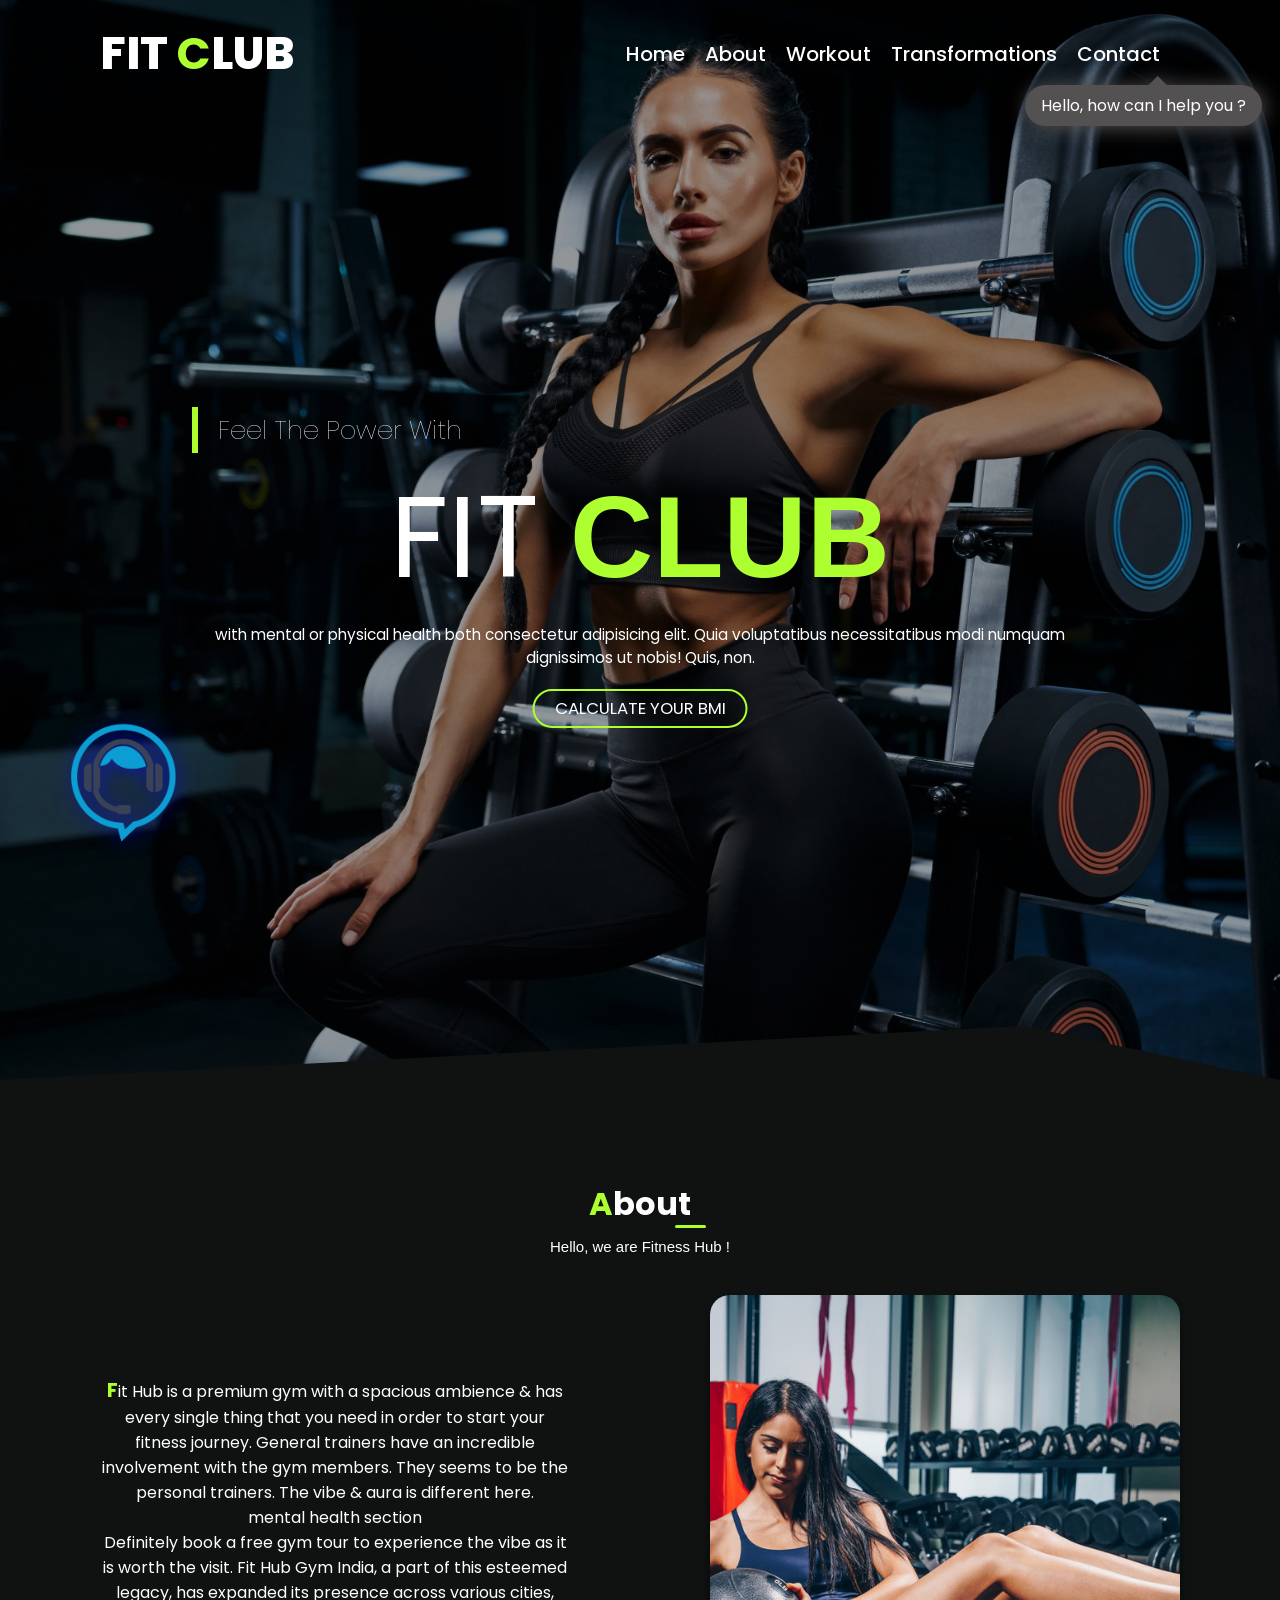
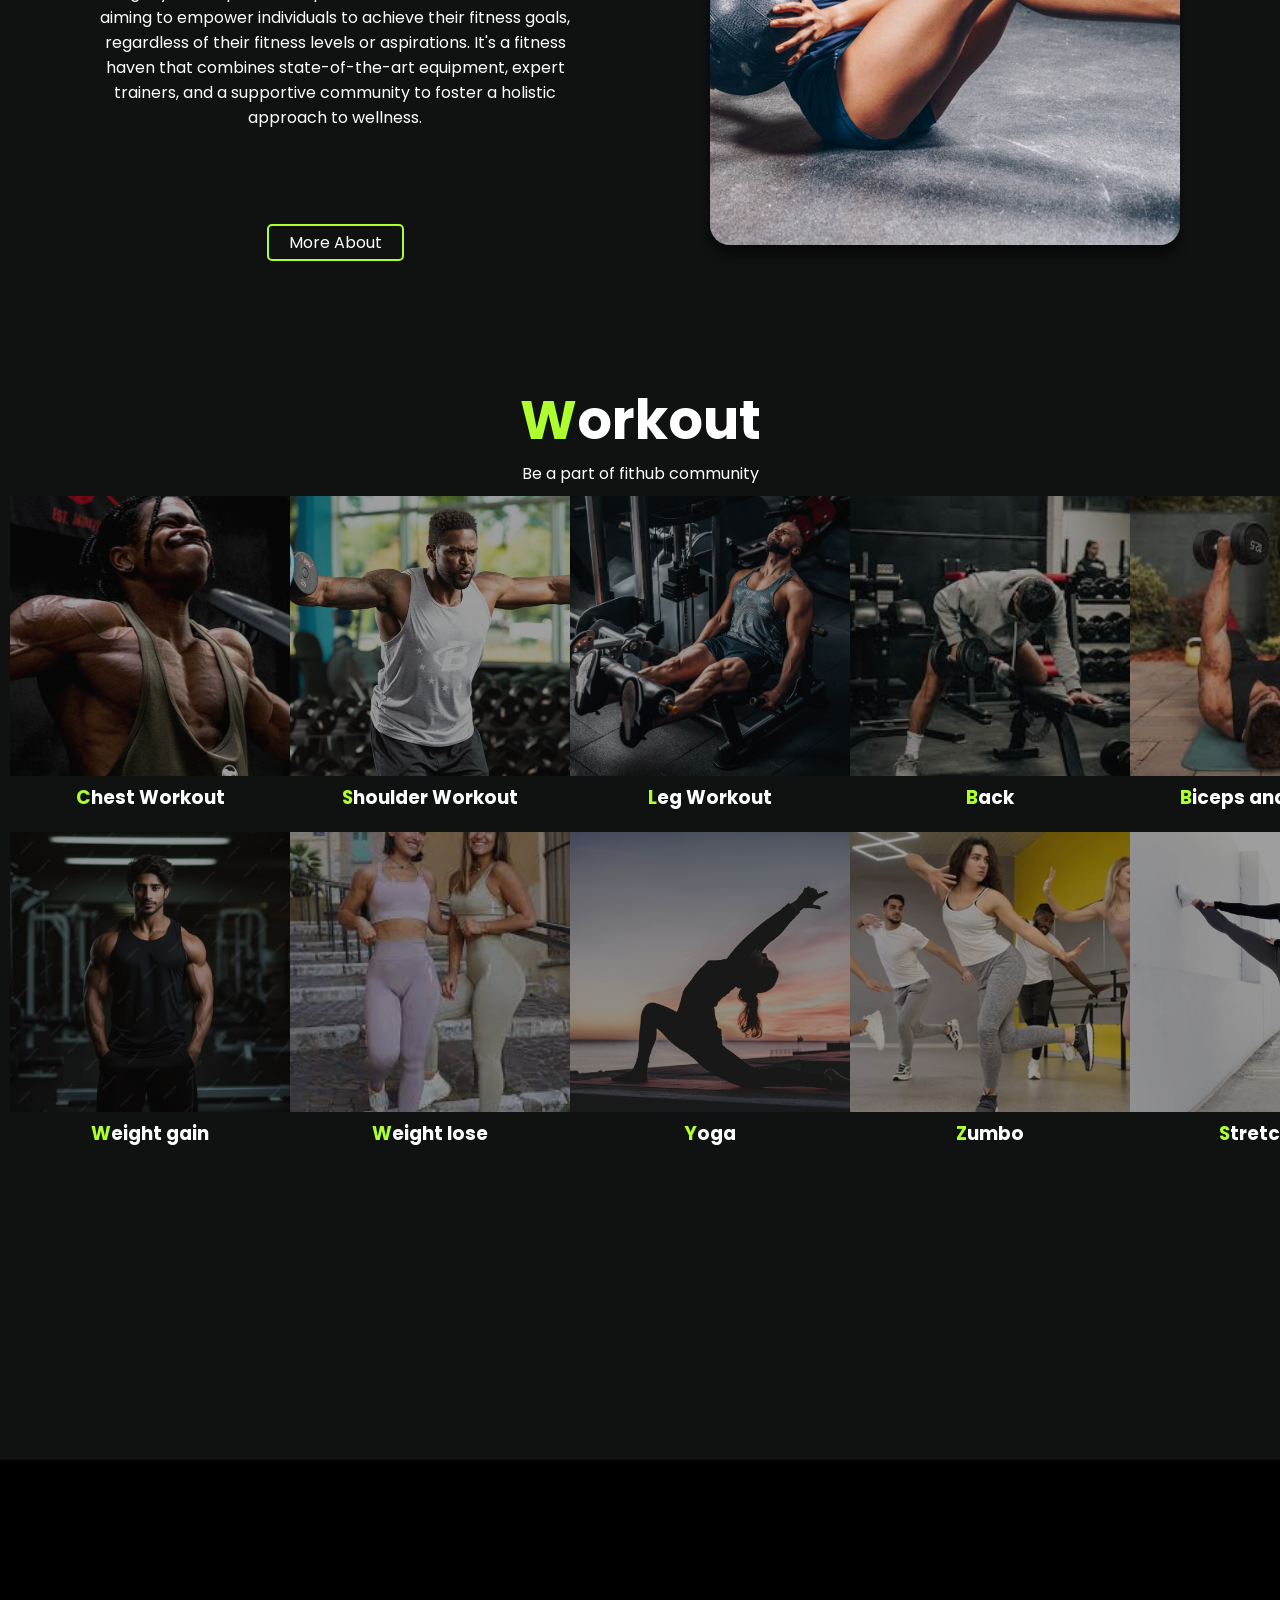
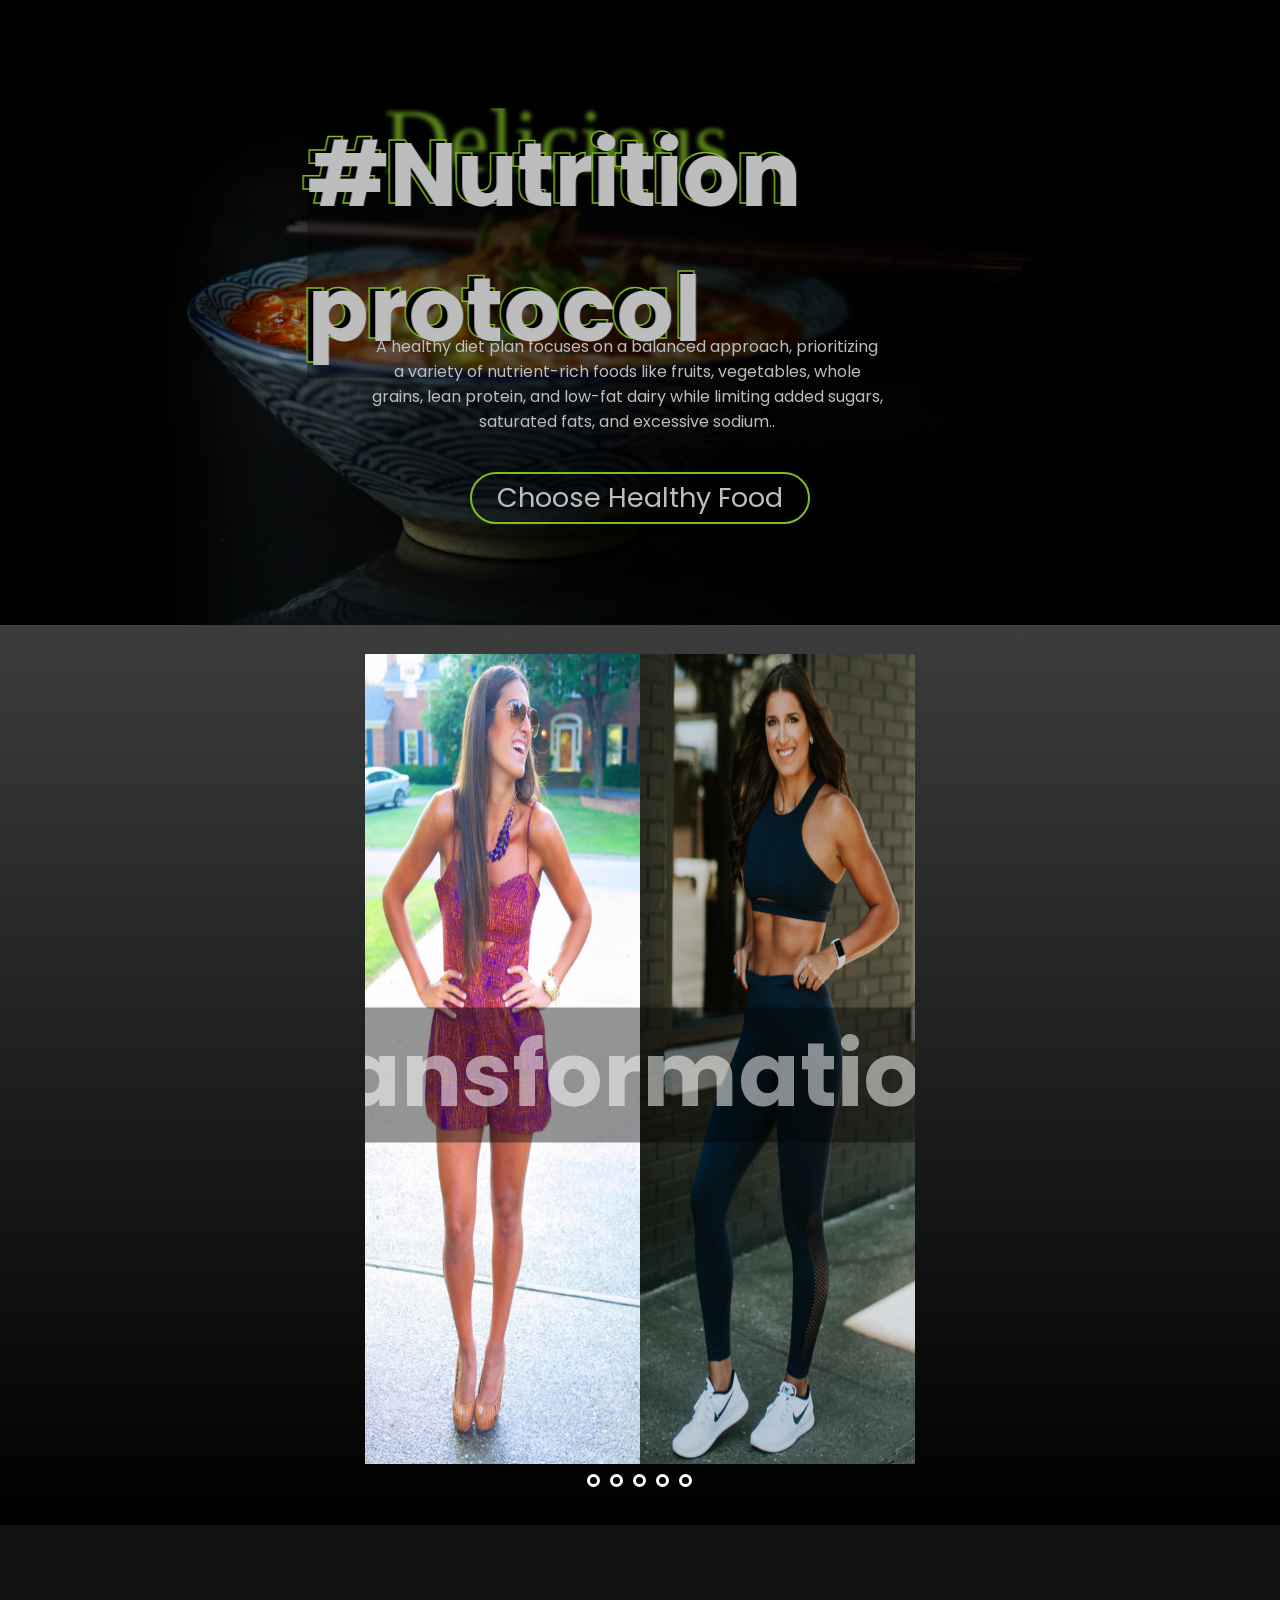
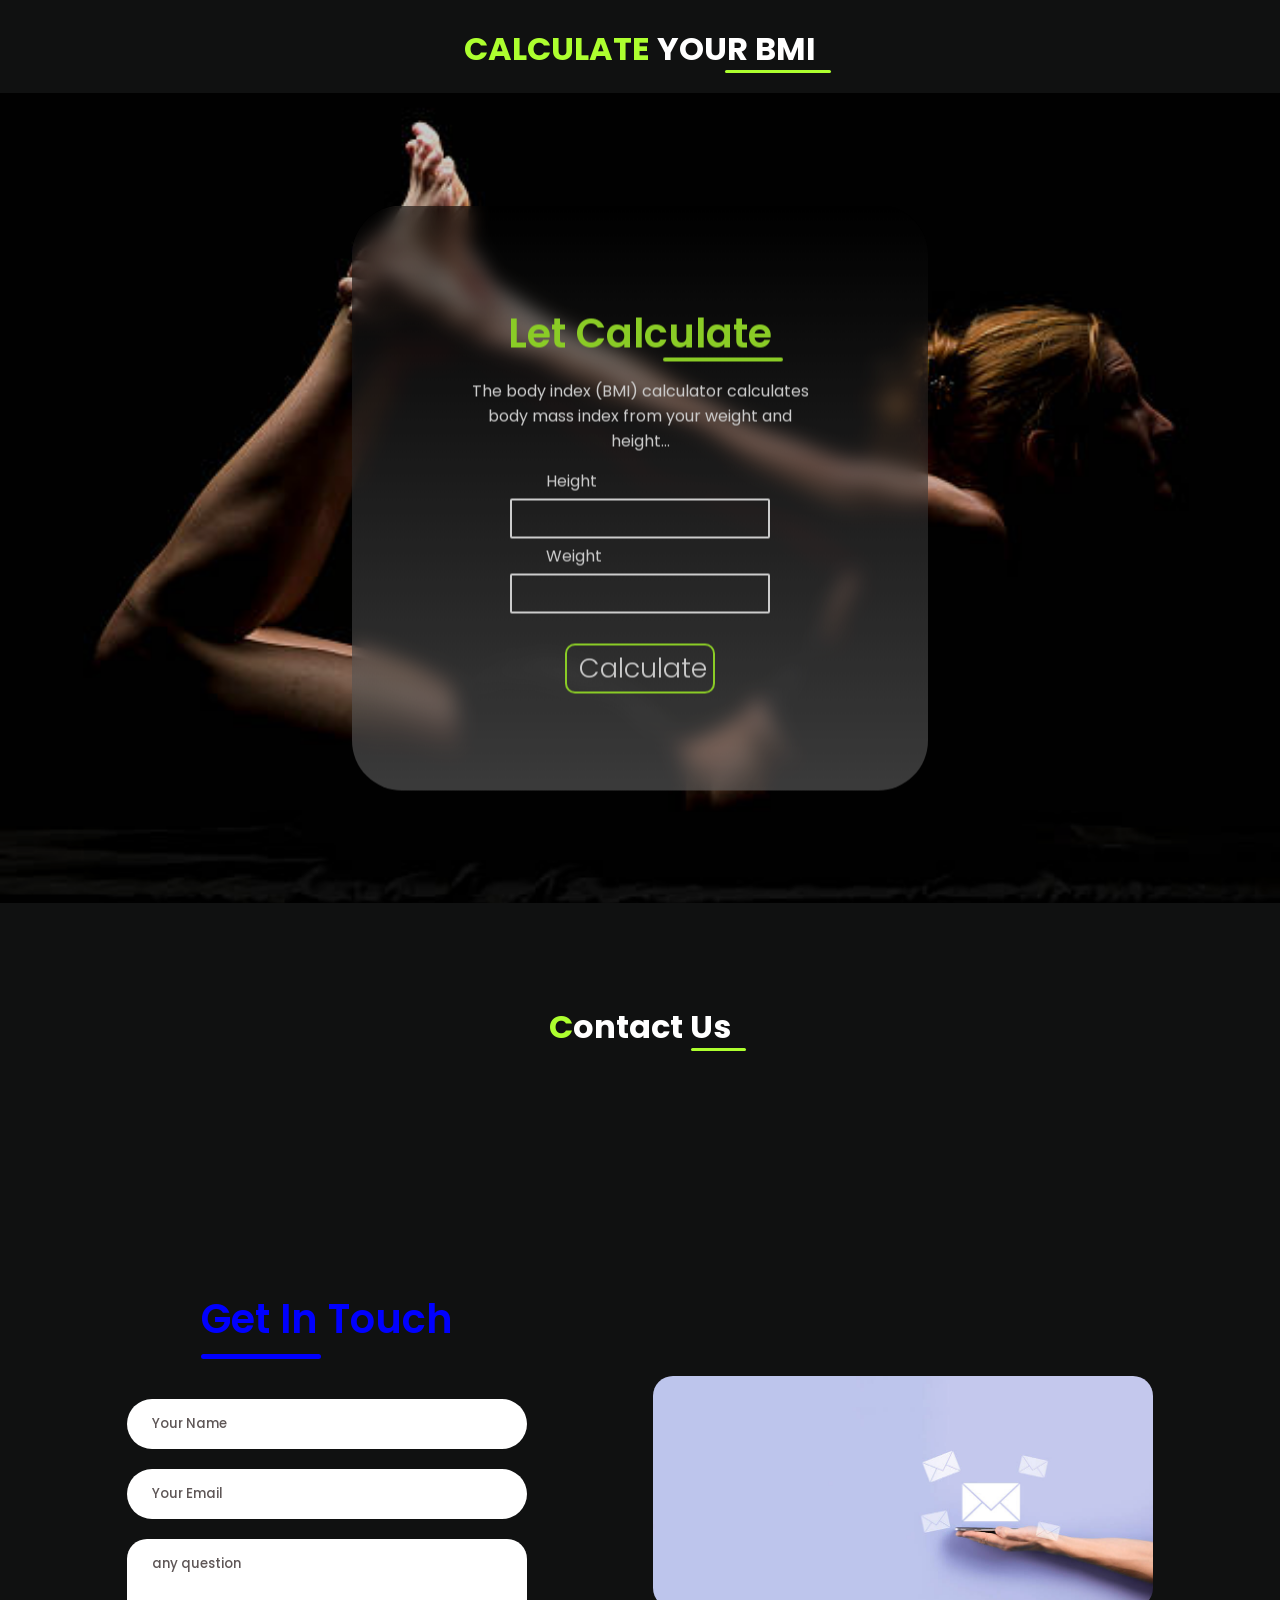
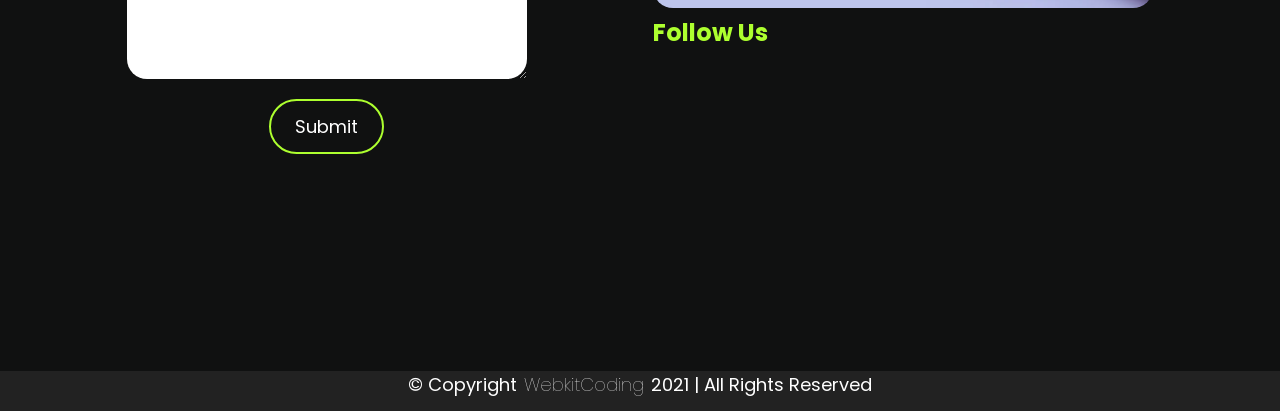
==== index.html @ 6ac25e9f "first commit" ====
<!DOCTYPE html>
<html lang="en">
  <head>
    <meta charset="UTF-8" />
    <meta name="viewport" content="width=device-width, initial-scale=1.0" />
    <title>Document</title>
    <link rel="stylesheet" href="style.css" />
    <link
      rel="stylesheet"
      href="https://cdnjs.cloudflare.com/ajax/libs/font-awesome/4.7.0/css/font-awesome.css"
      integrity="sha512-5A8nwdMOWrSz20fDsjczgUidUBR8liPYU+WymTZP1lmY9G6Oc7HlZv156XqnsgNUzTyMefFTcsFH/tnJE/+xBg=="
      crossorigin="anonymous"
      referrerpolicy="no-referrer"
    />
    <link
      href="https://cdn.jsdelivr.net/npm/remixicon@4.4.0/fonts/remixicon.css"
      rel="stylesheet"
    />
  </head>
  <body>
    <!-- for navbar  -->

    <div class="navbar">
      <a href="#" class="logo">FIT <b>C</b>LUB</a>
      <ol>
        <li><a href="#home">Home</a></li>
        <li><a href="#about">About</a></li>
        <li><a href="#workout">Workout</a></li>
        <li><a href="#transformations">Transformations</a></li>
        <li><a href="#contact">Contact</a></li>
        <li>
          <img
            src="c:\Users\sarga\OneDrive\Desktop\fitness web\chatbot2-removebg-preview.png"
            alt=""
            id="ai-nav"
            class="chatbotimg"
          />
        </li>
        <p id="pchatbot">Hello, how can I help you ?</p>
      </ol>
    </div>

    <!-- for home  -->

    <section class="home view" id="home">
      <div class="highlight">
        <h3>Feel The Power With</h3>
        <h1 id="toph1">FIT <b>CLUB</b></h1>
        <p class="tagline">
          with mental or physical health both consectetur adipisicing elit. Quia
          voluptatibus necessitatibus modi numquam dignissimos ut nobis! Quis,
          non.
        </p>
        <a href="#calculate">calculate your bmi</a>
        <div class="virtual-assistant">
          <img width="120px" src="ai.png" alt="image" />
        </div>
      </div>
      <div class="banner"></div>
      <div class="speak-page">
        <i id="closespeak" class="ri-close-large-line"></i>
        <img width="200px" src="ai.png" alt="img" />
        <h1>Speak Now</h1>
        <img width="180px" src="voice.gif" alt="img" id="voice" />
      </div>
      <div class="chat-box">
        <div class="h1">Talk to your own assistant...</div>
        <div class="chat-container"></div>
        <div class="input-area">
          <input type="text" class="prompt" placeholder="ask anything...." />
          <button><i id="arrow1" class="ri-arrow-up-line"></i></button>
        </div>
      </div>
    </section>

    <!-- for about  -->

    <section id="about" class="about view">
      <div class="main">
        <h2><span>A</span>bout</h2>
        <h6>Hello, we are Fitness Hub !</h6>
        <div class="content">
          <div class="cols">
            <p>
              <b>F</b>it Hub is a premium gym with a spacious ambience & has
              every single thing that you need in order to start your fitness
              journey. General trainers have an incredible involvement with the
              gym members. They seems to be the personal trainers. The vibe &
              aura is different here.
              <br />
              mental health section<br />
              Definitely book a free gym tour to experience the vibe as it is
              worth the visit. Fit Hub Gym India, a part of this esteemed
              legacy, has expanded its presence across various cities, aiming to
              empower individuals to achieve their fitness goals, regardless of
              their fitness levels or aspirations. It's a fitness haven that
              combines state-of-the-art equipment, expert trainers, and a
              supportive community to foster a holistic approach to wellness.
            </p>
            <a
              href="file:///C:/Users/sarga/OneDrive/Desktop/New%20folder/more.html"
              >more about</a
            >
          </div>
          <div class="cols">
            <div class="box">
              <img src="banner1.jpg" alt="" />
            </div>
          </div>
        </div>
      </div>
    </section>

    <!-- for workout   -->

    <section id="workout" class="workout view">
      <div class="workh1">
        <h1><span>W</span>orkout</h1>
        <p>Be a part of fithub community</p>
        <div class="worktype">
          <div class="w1">
            <a href="chest.html"
              ><img src="chest.jpg" alt="" />
              <h3><span>C</span>hest Workout</h3></a
            >
            <a href="shoulder.html"
              ><img src="shoulder.webp" alt="" />
              <h3><span>S</span>houlder Workout</h3></a
            >
            <a href="leg.html"
              ><img src="leg.jpg" alt="" />
              <h3><span>L</span>eg Workout</h3></a
            >
            <a href="back.html"
              ><img src="back.jpg" alt="" />
              <h3><span>B</span>ack</h3></a
            >
            <a href="biceps.html"
              ><img src="bicep.jpg" alt="" />
              <h3><span>B</span>iceps and triceps</h3></a
            >
          </div>
          <div class="w2">
            <a href="gain.html"
              ><img src="gain.avif" alt="" />
              <h3><span>W</span>eight gain</h3></a
            >
            <a href="lose.html"
              ><img src="lose.jpg" alt="" />
              <h3><span>W</span>eight lose</h3></a
            >
            <a href="yoga.html"
              ><img src="yoga.jpg" alt="" />
              <h3><span>Y</span>oga</h3></a
            >
            <a href="zumbo.html"
              ><img src="zumbo.webp" alt="" />
              <h3><span>Z</span>umbo</h3></a
            >
            <a href="streching.html"
              ><img src="streching.jpg" alt="" />
              <h3><span>S</span>tretching</h3></a
            >
          </div>
        </div>
      </div>
    </section>

    <!-- for diet  -->

    <section class="diettopbox">
      <div class="dietpage">
        <h2>Delicious</h2>
        <h1>#Nutrition protocol</h1>
        <p>
          A healthy diet plan focuses on a balanced approach, prioritizing a
          variety of nutrient-rich foods like fruits, vegetables, whole grains,
          lean protein, and low-fat dairy while limiting added sugars, saturated
          fats, and excessive sodium..
        </p>
        <a href="diet.html">Choose Healthy Food</a>
      </div>
    </section>
    
    
    <!-- for Transformations   -->
     <div class="wrapper">
    <div class="slider">
      
      <div class="images">
       <a id="trah1" href="transform.html"> <h1>Transformations</h1></a>
        <input type="radio" name="slide" id="img1" checked>
        <input type="radio" name="slide" id="img2">
        <input type="radio" name="slide" id="img3">
        <input type="radio" name="slide" id="img4">
        <input type="radio" name="slide" id="img5">
        
        <img class="m1" src="transformation4.jpg" alt="img1">
        <img class="m2" src="transformation5.jpg" alt="img2">
        <img class="m3" src="transformation3.jpg" alt="img3">
        <img class="m4" src="transformation2.jpeg" alt="img4">
        <img class="m5" src="transformation1.webp" alt="img5">
      
    </div>
    <div class="dots">
     
      <label for="img1"></label>
      <label for="img2"></label>
      <label for="img3"></label>
      <label for="img4"></label>
      <label for="img5"></label>
    </div>
    </div>
  </div>
    
    <!-- for bmi  -->

    <section id="calculate" class="calcu_bmi">
      <div class="main">
        <h2><span>CALCULATE </span>YOUR BMI</h2>
      </div>
      <div class="calcu-box">
        <div class="blurbox">
          <h2>Let Calculate</h2>
          <hr />
          <p class="bmipara">
            The body index (BMI) calculator calculates body mass index from your
            weight and height...
          </p>

          <p id="bmip" class="text">Height</p>
          <input type="text" id="height" />
          <p class="text">Weight</p>
          <input type="text" id="weight" />
          <p id="result"></p>
          <button id="btn" onclick="bmi()">Calculate</button>
        </div>
      </div>
    </section>

    <section id="contact" class="contact view">
      <div class="main">
        <h2><span>C</span>ontact Us</h2>
      </div>
      <div class="contact-container">
        <form
          action="https://api.web3forms.com/submit"
          method="POST"
          class="contact-left"
        >
          <div class="contact-left-title">
            <h2>Get In Touch</h2>
            <hr />
          </div>
          <input
            type="hidden"
            name="access_key"
            value="15124ccf-2235-443f-a3ea-9405a2f2a7d2"
          />
          <input
            type="text"
            name="name"
            placeholder="Your Name"
            class="contact-input"
            required
          />
          <input
            type="email"
            name="email"
            placeholder="Your Email"
            class="contact-input"
            required
          />
          <textarea
            name="message"
            rows="5"
            placeholder="any question"
            class="contact-input"
            required
          ></textarea>
          <button type="submit">Submit</button>
        </form>
        <div class="contact-right">
          <img src="email1.jpg" alt="" />
          <div class="social">
            <h2 class="socialh2">Follow Us</h2>
            <div class="socialicon">
              <ol>
                <li>
                  <a id="i1" href="https://www.facebook.com/"
                    ><i class="ri-facebook-circle-fill"></i
                  ></a>
                </li>
                <li>
                  <a id="i2" href="https://www.instagram.com/"
                    ><i class="ri-instagram-line"></i
                  ></a>
                </li>
                <li>
                  <a id="i3" href="https://www.linkedin.com/"
                    ><i class="ri-linkedin-box-line"></i
                  ></a>
                </li>
                <li>
                  <a id="i4" href="https://www.twitter.com/"
                    ><i class="ri-twitter-line"></i
                  ></a>
                </li>
                <li>
                  <a id="i5" href="https://www.youtube.com/"
                    ><i class="ri-youtube-line"></i
                  ></a>
                </li>
              </ol>
            </div>
          </div>
        </div>
      </div>
    </section>
    <section class="copyright">
      &copy; copyright <a href="#">WebkitCoding</a> 2021 | All Rights Reserved
    </section>

    <script
      src="https://cdnjs.cloudflare.com/ajax/libs/gsap/3.12.5/gsap.min.js"
      integrity="sha512-7eHRwcbYkK4d9g/6tD/mhkf++eoTHwpNM9woBxtPUBWm67zeAfFC+HrdoE2GanKeocly/VxeLvIqwvCdk7qScg=="
      crossorigin="anonymous"
      referrerpolicy="no-referrer"
    ></script>
    <script
      src="https://cdnjs.cloudflare.com/ajax/libs/gsap/3.12.5/ScrollTrigger.min.js"
      integrity="sha512-onMTRKJBKz8M1TnqqDuGBlowlH0ohFzMXYRNebz+yOcc5TQr/zAKsthzhuv0hiyUKEiQEQXEynnXCvNTOk50dg=="
      crossorigin="anonymous"
      referrerpolicy="no-referrer"
    ></script>
    <script src="script.js"></script>
  </body>
</html>
---- style.css ----
@import url("https://fonts.googleapis.com/css2?family=Montserrat:ital,wght@0,100..900;1,100..900&family=Poppins:ital,wght@0,100;0,200;0,300;0,400;0,500;0,600;0,700;0,800;0,900;1,100;1,200;1,300;1,400;1,500;1,600;1,700;1,800;1,900&family=Protest+Guerrilla&display=swap");
* {
  margin: 0%;
  padding: 0%;
  font-family: "Poppins", sans-serif;
  box-sizing: border-box;
  outline: none;
}
*::-webkit-scrollbar {
  display: block;
  width: 6px;
  height: 6px;
  background: #000;
}
*::-webkit-scrollbar-thumb {
  background-color: greenyellow;
  border-radius: 50px;
}
*::selection {
  color: greenyellow;
  background-color: #fff;
}
body {
  background-color: #101111;
  color: white;
}

/* for navbar  */

.navbar {
  width: 100%;
  display: flex;
  position: fixed;
  padding: 20px 100px;
  justify-content: space-between;
  z-index: 1000;
  transition: 0.5s ease;
}
.navbar.sticky {
  padding: 5px 100px;
  background: rgba(0, 0, 0, 0.658);
}
.logo {
  font-size: 2.8em;
  font-weight: 800;
  text-decoration: none;
  color: white;
  cursor: pointer;
}
.logo b {
  color: greenyellow;
}
.logo:hover {
  font-size: 3.2em;
  transition: all ease 0.5s;
}
.navbar ol {
  display: flex;
  margin: auto 0;
  align-items: center;
}
.navbar ol li {
  list-style: none;
  margin-left: 20px;
}
.navbar ol li a {
  font-size: 20px;
  font-weight: 500;
  text-decoration: none;
  color: white;
}
.navbar ol li:hover a {
  background: greenyellow;
  color: black;
  padding: 0.2em 0.7em;
  border-radius: 100px;
}
#ai-nav {
  height: 10vh;
  cursor: pointer;
  border-radius: 50%;
}

.navbar p {
  padding: 0.5em 1em;
  background-color: rgb(83, 81, 81);
  color: white;
  border-radius: 100px;
  filter: drop-shadow(2px 2px 10px rgb(83, 81, 81));
  text-align: center;
  position: absolute;
  top: 85px;
  right: 18px;
}
#pchatbot::before {
  content: "";
  position: absolute;
  height: 16px;
  width: 16px;
  background: rgb(83, 81, 81);
  top: 0;
  left: 50%;
  transform: rotate(45deg) translateY(-50%);
}

.chat-box {
  position: absolute;
  width: 32%;
  height: 75%;
  right: 5%;
  background-color: rgba(240, 248, 255, 0.166);
  border-radius: 20px;
  backdrop-filter: blur(5px);
  padding: 10px;
  transform: translateX(570px);
  opacity: 0;
  visibility: hidden;
  transition: transform 0.8s ease, opacity 0.3s ease, visibility 0.3s ease;
  z-index: 99999;
  position: fixed;
}

.active-chat-box {
  transform: translateX(0px);
  opacity: 1;
  visibility: visible;
}


.chat-container {
  width: 100%;
  height: 80%;
  overflow: auto;
  display: flex;
  flex-direction: column;
  gap: 20px;
  font-size: 20px;
}

.input-area {
  width: 100%;
  height: 18%;
  display: flex;
  align-items: center;
  justify-content: center;
  gap: 20px;
  position: fixed;
  bottom: 0;
}

.prompt {
  width: 80%;
  padding: 5px 10px;
  background: black;
  color: white;
  font-size: 19px;
  border-radius: 20px;
  border: none;
}

.input-area button {
  padding: 10px;
  background: #000;
  border: none;
  border-radius: 50px;
}

.user-chatbox {
  width: 80%;
  padding: 10px 0;
  padding-left: 15px;
  background-color: #000;
  border-radius: 50px 0px 50px 50px;
  position: relative;
  left: 90px;
  color: white;
  font-size: 15px;
}

.ai-chatbox {
  width: 80%;
  padding: 10px 0;
  padding-left: 15px;
  background-color: #242020cd;
  border-radius: 0px 50px 50px 50px;
  position: relative;
  left: 0px;
  color: white;
  font-size: 15px;
  margin: 6px;
}

#arrow1 {
  color: white;
  font-size: 18px;
}

.h1 {
  font-size: 2vw;
  text-align: center;
}

/* for home  */

.view {
  width: 100%;
  min-height: 100vh;
  position: relative;
}
.home {
  display: flex;
  min-height: 120vh;
  align-items: center;
  justify-content: center;
  clip-path: polygon(0 0, 100% 0, 100% 100%, 80% 95%, 0 100%);
}
.banner {
  height: 100%;
  width: 100%;
  position: absolute;
  background: url(bg1.jpg);
  background-size: cover;
  background-position: center;
  filter: brightness(60%);
}
.highlight {
  width: 70%;
  position: relative;
  display: inline-block;
  z-index: 11;
}
.highlight h3 {
  display: inline;
  font-size: 2vw;
  padding: 5px 20px;
  font-weight: lighter;
  border-left: 6px solid greenyellow;
}
#toph1 {
  font-size: 9vw;
  text-align: center;
  font-weight: normal;
}
.highlight b {
  color: greenyellow;
  font-weight: 800;
  font-family: sans-serif;
}
.highlight .tagline {
  color: white;
  font-size: 1.2vw;
  text-align: center;
  font-weight: normal;
  z-index: 9;
}
.highlight a {
  position: absolute;
  left: 50%;
  transform: translateX(-50%);
  font-weight: 400;
  padding: 5px 20px;
  font-size: 1.3vw;
  margin-top: 1.2em;
  border: 2px solid greenyellow;
  border-radius: 50px;
  background: transparent;
  text-transform: uppercase;
  transition: 0.3s ease;
  cursor: pointer;
  text-decoration: none;
  color: white;
}
.highlight a:hover {
  color: black;
  cursor: pointer;
  letter-spacing: 1.3px;
  background: greenyellow;
  font-weight: 500;
}
.virtual-assistant {
  /* position: sticky; */
  position: relative;
  bottom: 5%;
  left: 5%;
  position: fixed;
  filter: drop-shadow(2px 2px 10px rgba(0, 0, 255, 0.534));
  z-index: 9999999;
  cursor: pointer;
}
.virtual-assistant::before {
  content: "AI Assistant";
  position: absolute;
  background-color: white;
  color: blue;
  text-decoration: none;
  transform: translateY(-30px) rotate(25deg);
  border-radius: 100px;
  box-shadow: 0 5px 10px rgba(0, 0, 0, 0.5);
  padding: 0.4em 0.7em;
  opacity: 0;
  transition: 200ms cubic-bezier(0.42, 0, 0.44, 1.68);
}
.virtual-assistant::after {
  content: "";
  position: absolute;
  right: 30px;
  top: 13px;
  height: 0;
  width: 0;
  border-left: 8px solid transparent;
  border-right: 8px solid transparent;
  border-top: 10px solid white;
  opacity: 0;
  transform: translateY(0) rotate(25deg);
  transition: 200ms cubic-bezier(0.42, 0, 0.44, 1.68);
}
.virtual-assistant:hover::before {
  opacity: 1;
  transform: translateY(-65px) rotate(0);
}
.virtual-assistant:hover::after {
  opacity: 1;
  transform: translateY(-42px) rotate(0);
}
.speak-page {
  position: absolute;
  height: 100%;
  width: 100%;
  background-color: #0000007e;
  backdrop-filter: blur(5px);
  top: 0;
  z-index: 99999;
  display: none;
  align-items: center;
  justify-content: center;
  flex-direction: column;
  gap: 20px;
}
#closespeak {
  font-size: 5vh;
  position: relative;
  top: 40px;
  left: 300px;
  border-radius: 50%;
  padding: 15px;
  cursor: pointer;
}
.active-speak-page {
  display: flex;
}
.speak-page h1 {
  color: white;
}
#voice {
  margin-top: 20px;
  border-radius: 50%;
}

/* for about  */

.main {
  width: 100%;
  text-align: center;
  padding-bottom: 20px;
}
.main h2 {
  font-size: 2.5vw;
  position: relative;
  text-align: center;
  padding-top: 100px;
  display: inline-block;
}
span {
  color: greenyellow;
}
.main h2:before {
  position: absolute;
  content: "";
  background: greenyellow;
  height: 3px;
  width: 30%;
  right: -15px;
  bottom: 0;
  border-radius: 50px;
}
.main h6 {
  margin-top: 10px;
  margin-bottom: 10px;
  font-size: 15px;
  font-family: sans-serif;
  font-weight: lighter;
}
.content {
  position: relative;
  display: flex;
  width: 100%;
  padding: 10px 30px;
  justify-content: center;
}

.about .content .cols {
  position: relative;
  height: 100%;
  width: 100%;
  padding: 20px 70px;
  z-index: 1;
}
.about .content .cols p {
  padding: 80px 0;
}
.about .content .cols img {
  width: 150px;
  border-radius: 50%;
  background-color: #000;
}

.about .content .cols p b {
  font-size: 20px;
  /* margin-right: 20px; */
  color: greenyellow;
}
.about .content .cols a {
  position: relative;
  top: 20px;
  color: white;
  background: transparent;
  border: 2px solid greenyellow;
  padding: 5px 20px;
  border-radius: 5px;
  text-decoration: none;
  text-transform: capitalize;
}
.about .content .cols a:hover {
  color: black;
  background: greenyellow;
}
.about .content .cols .box {
  position: relative;
  height: 550px;
  box-shadow: 0 10px 10px rgba(0, 0, 0, 0.5);
  border-radius: 20px;
}
.about .content .cols .box img {
  position: absolute;
  top: 0;
  left: 0;
  height: 100%;
  width: 100%;
  object-fit: cover;
  border-radius: 20px;
}
.allabout {
  width: 100%;
  height: 400vh;
  position: relative;
  background-color: rgb(79, 77, 77);
  backdrop-filter: blur(10px);
}
.aboutbox-2 {
  height: 100vh;
  width: 100%;
  background-image: linear-gradient(black, grey);
  position: absolute;
  top: 0;
  display: flex;
}
.aboutbox5 {
  width: 50%;
}
.aboutbox-2 video {
  position: absolute;
  top: 20vh;
  left: 12%;
  border-radius: 20px;
}
.aboutbox6 {
  background-image: url(abtimg.jpg);
  height: 74vh;
  width: 35%;
  padding: 10px;
  position: absolute;
  bottom: 9%;
  right: 12%;
  border-radius: 20px;
}

.aboutbox-2 h1 {
  padding-top: 55vh;
}
.aboutbox-2 p {
  color: white;
  font-size: 2.8vh;
  font-weight: 400;
  padding-left: 34vh;
  width: 85%;
  padding-top: 68vh;
}
.aboutbox-3 {
  width: 100%;
  height: 80vh;
  background-image: url(abtimg2.jpg);
  position: absolute;
  top: 25%;
  object-fit: cover;
}
.aboutbox-3 h1 {
  text-align: center;
  padding: 15px;
  font-size: 5vh;
}
.plans {
  display: flex;
  gap: 10px;
  justify-content: space-evenly;
}
.plan {
  height: 60vh;
  width: 53vh;
  background-color: transparent;
  backdrop-filter: blur(8px);
  border-radius: 20px;
  border: 1px solid rgb(99, 98, 98);
}
.plan:hover {
  background-image: linear-gradient(black, grey);
}
.plans h2 {
  text-align: center;
  font-weight: 400;
  padding-top: 6vh;
}
.plans h1 {
  font-weight: 400;
  padding-bottom: 20px;
}
.plans h3 {
  font-weight: 400;
  background-color: #5e5656;
  padding: 5px 10px;
  margin: 5px;
  border-radius: 20px;
}
.aboutbox {
  height: 64vh;
  width: 175vh;
  background-color: black;
  background-image: linear-gradient(to bottom right, black, grey);
  position: absolute;
  top: 47%;
  left: 9%;
  border-radius: 50px;
  z-index: 100;
  display: flex;
}

.aboutbox1 {
  width: 30%;
  height: 100%;
  border-radius: 50px;
  padding: 20px;
  padding-top: 70px;
}
.aboutbox1 h1 {
  color: greenyellow;
  text-align: center;
}
.aboutbox1 h4 {
  text-transform: uppercase;
  padding: 30px;
  width: 87%;
}
.aboutbox1 p {
  padding-left: 30px;
}
.abth3 {
  text-align: center;
  padding: 12px 0;
  color: white;
  margin-top: 30px;
  text-transform: uppercase;
  font-weight: 400;
}
.aboutbox1 h3:hover {
  background-color: grey;
  border-radius: 30px;
}
.aboutbox1 i {
  color: white;
  font-size: 3vh;
  font-weight: 400;
  align-items: center;
  justify-content: center;
}

.aboutbox2 {
  width: 70%;
  height: 100%;
  padding: 15px;
  border-radius: 50px;
}
.aboutbox2 img {
  object-fit: cover;
  border-radius: 20px;
  width: 280px;
  height: 49%;
  padding: 10px;
}
.aboutbox2 a {
  position: relative;
  display: inline-block;
}

/* Overlay Effect on Hover */
.aboutbox2 a::after {
  content: "BUY NOW";
  position: absolute;
  top: 50%;
  left: 50%;
  transform: translate(-50%, -50%);
  background: rgba(172, 255, 47, 0.581);
  color: black;
  font-size: 20px;
  font-weight: bold;
  text-transform: uppercase;
  padding: 10px 20px;
  border-radius: 10px;
  opacity: 0;
  transition: opacity 0.3s ease-in-out;
}

/* Darken Image on Hover */
.aboutbox2 a:hover img {
  filter: brightness(0.3); /* Darken the image */
}

.aboutbox2 a:hover::after {
  opacity: 1;
}

.aboutbox-1 {
  height: 70vh;
  width: 175vh;
  background-color: black;
  background-image: linear-gradient(
    to bottom right,
    black,
    rgba(109, 165, 24, 0.829)
  );
  position: absolute;
  top: 66%;
  left: 9%;
  border-radius: 50px;
  z-index: 100;
  display: flex;
}
.aboutbox3 {
  width: 30%;
  height: 100%;
  border-radius: 50px;
  padding: 20px;
  padding-top: 70px;
  color: greenyellow;
}
.aboutbox3 h1 {
  text-align: center;
}
.aboutbox3 h3 {
  text-align: center;
  padding: 12px 0;
  color: white;
  margin-top: 30px;
  text-transform: uppercase;
}
.abth3:hover {
  background-color: grey;
  border-radius: 30px;
}
.aboutbox3 i {
  color: white;
  font-size: 3vh;
  font-weight: 400;
  align-items: center;
  justify-content: center;
}
.aboutbox3 h4 {
  padding-left: 40px;
  color: white;
}
.aboutbox4 {
  width: 70%;
  height: 100%;
  padding: 15px;
  border-radius: 50px;
  display: grid;
  grid-template-columns: repeat(3, 1fr); /* 3 columns */
  gap: 10px; /* Space between images */
  justify-content: center;
  align-items: center;
}

.aboutbox4 img {
  object-fit: cover;
  border-radius: 20px;
  width: 100%; /* Ensures images fit within grid */
  height: 100%; /* Maintains aspect ratio */
  max-width: 250px; /* Limits max size */
  max-height: 230px;
  padding: 5px;
}

.plan a {
  text-decoration: none;
  color: greenyellow;
  position: absolute;
  left: 50%;
  bottom: 8%;
  transform: translateX(-50%);
  padding: 3px 10px;
  background-color: transparent;
  border: 2px solid greenyellow;
  border-radius: 20px;
}
.plan a:hover {
  color: black;
  background-color: greenyellow;
  font-weight: 500;
}

.aboutbox4 a {
  position: relative;
  display: block;
  border-radius: 20px;
  overflow: hidden;
}

/* Overlay Effect */
.aboutbox4 a::after {
  content: "BUY NOW";
  position: absolute;
  top: 50%;
  left: 50%;
  transform: translate(-50%, -50%);
  background-color: rgba(172, 255, 47, 0.649); /* Greenyellow with transparency */
  color: black;
  font-weight: bold;
  font-size: 20px;
  padding: 15px 30px;
  border-radius: 10px;
  text-align: center;
  opacity: 0;
  transition: opacity 0.3s ease-in-out;
}

/* Hover Effect */
.aboutbox4 a:hover::after {
  opacity: 1;
}

.aboutbox4 a:hover img {
  filter: brightness(50%);
}


/* for workout  */

.workh1 {
  width: 100%;
  height: 120vh;
}
.workh1 h1 {
  font-size: 6vh;
  text-align: center;
}
.workh1 p {
  text-align: center;
}
.workh1 a {
  text-decoration: none;
}
.worktype img {
  height: 280px;
  width: 280px;
  object-fit: cover;
  opacity: 0.6;
  transition: 1s;
}
.w1 {
  display: flex;
  justify-content: space-evenly;
  padding: 10px;
}
.w2 {
  display: flex;
  justify-content: space-evenly;
  padding: 10px;
}
.worktype h3 {
  color: white;
  text-align: center;
}
.worktype img:hover {
  scale: 1.05;
  border-radius: 30px;
  cursor: pointer;
  opacity: 1;
}
.weightgain {
  width: 100%;
  height: auto;
  position: relative;
}
.weightgainimg {
  background-image: url(weightgain.jpg);
  width: 100%;
  height: 90vh;
  background-size: cover;
  background-position: center;
  filter: brightness(70%);
}
.gaintextimg {
  display: flex;
  width: 100%;
  height: 90vh;
}
.text h1 {
  font-size: 5vh;
  color: greenyellow;
  text-align: center;
  padding: 0 10px;
  padding-top: 80px;
}
.text h2 {
  color: greenyellow;
  text-align: center;
}
.text {
  width: 50%;
}
.text p {
  width: 30%;
  text-align: center;
  position: absolute;
  left: 10%;
  bottom: 8%;
}
.sideimg {
  width: 50%;
  display: flex;
  align-items: center;
  justify-content: center;
}
.gaintextimg .sideimg img {
  height: 70vh;
  width: 60%;
  object-fit: cover;
  border-radius: 50%;
}
.weightloss {
  width: 100%;
  height: auto;
}
.lossbg {
  background-image: url(loss1.jpg);
  width: 100%;
  height: 80vh;
  background-repeat: no-repeat;
  background-size: cover;
  background-position: center;
  filter: brightness(40%);
}
.weightgainimg a {
  position: absolute;
  z-index: 100;
  top: 75%;
  left: 50%;
  transform: translateX(-50%);
  text-decoration: none;
  font-size: 4vh;
  color: white;
  /* letter-spacing: 2px; */
  width: 90%;
  text-align: center;
  font-weight: 500;
}
.weightgainimg a:hover {
  letter-spacing: 6px;
}

/* for diet  */

.diettopbox {
  width: 100%;
  height: 100%;
  background-color: #101111;
  display: flex;
  align-items: center;
}
.dietpage {
  width: 100%;
  height: 85vh;
  background-image: url(dietbgfinal.jpg);
  background-size: cover;
  background-position:bottom;
  filter: brightness(74%);
  z-index: 5;
  
}
.dietpage h2 {
  text-align: center;
  /* font-family:Georgia, 'Times New Roman', Times, serif; */
  font-family: brush script MT;
  font-size: 10vh;
  color: greenyellow;
  position: absolute;
  top: 30%;
  left: 30%;
  font-weight: 100;
}
.dietpage h1 {
  font-size: 10vh;
  position: absolute;
  color: white;
  background-color: rgba(0, 0, 0, 0.304);
  backdrop-filter: blur(2px);
  top: 50%;
  left: 50%;
  transform: translate(-50%, -50%);
  width: 52%;
  
}
.dietpage h1::before {
  content: "#Nutrition protocal";
  position: absolute;
  top: -0.3vh;
  left: -0.5vw;
  color: black;
  -webkit-text-stroke: 1.5px greenyellow;
  z-index: -1;
  
}
.dietpage p {
  width: 40%;
  position: absolute;
  text-align: center;
  top: 62%;
  left: 29%;
}
.dietpage a {
  position: absolute;
  top: 80%;
  left: 50%;
  transform: translateX(-50%);
  color: white;
  text-decoration: none;
  font-size: 3vh;
  background-color: transparent;
  border: 2px solid greenyellow;
  padding: 4px 25px;
  border-radius: 100px;
}
.dietpage a:hover {
  background-color: greenyellow;
  color: black;
  font-weight: 500;
}


/* for transformation   */
#trah1{
  position: absolute;
  top: 50%;
  left: 50%;
  transform: translate(-50%,-50%);
  font-size: 5vh;
  background-color: rgba(0, 0, 0, 0.415);
 text-decoration: none;
 color: #ffffff86;
}

.wrapper{
  width: 100%;
  height: 100vh;
  display: flex;
  align-items: center;
  justify-content: center;
  background-image:linear-gradient(rgba(128, 128, 128, 0.389),black);
}

.slider{
  width: 43% ;
  position: relative;
  overflow: hidden;
}
.images{
  display: flex;
  width: 100%;
}
.images img{
  height: 90vh;
  width: 100%;
  transition: all 0.15s ease;
}
.images input{
  display: none;
} 
.dots{
  display: flex;
  justify-content: center;
  margin: 5px;
}
.dots label{
  height: 13px;
  width: 13px;
  border-radius: 50%;
  border: solid white 3px;
  cursor: pointer;
  transition: all 0.15s ease;
  margin:5px;
}
.dots label:hover{
  background:greenyellow;
}
#img1:checked ~ .m1{
  margin-left: 0;
}
#img2:checked ~ .m2{
  margin-left: -100%;
}
#img3:checked ~ .m3{
  margin-left: -200%;
}
#img4:checked ~ .m4{
  margin-left: -300%;
}
#img5:checked ~ .m5{
  margin-left: -400%;
}
/* for bmi  */

.calcu-box h2 {
  font-weight: 600;
  color: greenyellow;
  font-size: 40px;
  margin-bottom: 5px;
  text-align: center;
}

.calcu-box hr {
  border: none;
  width: 120px;
  height: 4px;
  background-color: greenyellow;
  border-radius: 10px;
  margin-bottom: 20px;
  position: absolute;
  left: 54%;
  top:26%;
}
.calcu-box {
background-image:url(bmibg3.jpg);
background-size: cover;
background-position: center;
filter: brightness(80%);
width: 100%;
height: 90vh;
position: relative;

}
.blurbox{
  display: flex;
  flex-direction: column;
  align-items: center;
  justify-content: center;
  position: absolute;
  top: 50%;
  left: 50%;
  transform: translate(-50%, -50%);
  height: 65vh;
  width: 45%;
  background-image: linear-gradient(rgba(0, 0, 0, 0.523), rgba(128, 128, 128, 0.571));
  backdrop-filter: blur(10px);
  border-radius: 50px;
}
.bmipara{
  width: 60%;
  text-align: center;
  margin-top: 10px;
}
#bmip{
  margin-top: 10px;
}
.text{
  margin-left: 90px;
  padding: 5px;
  color: white;
}
#height, #weight{
  border: 2px solid white;
  width: 260px;
  background-color: transparent;
  border-radius: 2px;
  outline: none;
  font-weight:20px ;
  color: white;
  padding: 8px;
}
#height:hover{
  border: 1px solid greenyellow;
  box-shadow: 2px 2px 20px greenyellow;
}
 #weight:hover{
  border: 1px solid greenyellow;
  box-shadow: 2px 2px 20px greenyellow;
}
#result{
  color: greenyellow;
  padding: 10px;
}
#btn{
  font-size: 3vh;
  font-weight: 300;
  margin-top: 10px;
  color: white;
  background-color: transparent;
  width: 150px;
  padding: 3px 12px;
  cursor: pointer;
  border-radius: 10px;
  border: 2px solid greenyellow;
}
#btn:hover{
  background-image: linear-gradient(rgba(0, 0, 0, 0.523), rgba(128, 128, 128, 0.571));
  color: black;
  font-weight: 400;
}


/* for contact    */

.contact-container {
  height: 100vh;
  display: flex;
  align-items: center;
  justify-content: space-evenly;
  /* z-index: 1000; */
}
.contact-left {
  display: flex;
  flex-direction: column;
  align-items: center;
  gap: 20px;
}
.contact-left-title h2 {
  font-weight: 600;
  color: blue;
  font-size: 40px;
  margin-bottom: 5px;
}
.contact-left-title h2 B {
  color: white;
}
.contact-left-title hr {
  border: none;
  width: 120px;
  height: 5px;
  background-color: blue;
  border-radius: 10px;
  margin-bottom: 20px;
}
.contact-input {
  width: 400px;
  height: 50px;
  border: none;
  outline: none;
  padding-left: 25px;
  font-weight: 500;
  color: #666;
  border-radius: 50px;
}
.contact-left textarea {
  height: 140px;
  padding-top: 15px;
  border-radius: 20px;
}
.contact-input:focus {
  border: 2px solid blue;
}
.contact-input::placeholder {
  color: #5e5656;
}
.contact-left button {
  display: flex;
  align-items: center;
  padding: 12px 24px;
  font-size: 18px;
  color: #fff;
  gap: 10px;
  border: none;
  border-radius: 50px;
  background: transparent;
  cursor: pointer;
  border: 2px solid greenyellow;
}
.contact-left button:hover {
  color: black;
  background: greenyellow;
}
.contact-right img {
  width: 500px;
  border-radius: 20px;
}
.socialh2 {
  color: greenyellow;
}
.social ol li {
  padding: 8px;
  border-radius: 100px;
  list-style: none;
  font-size: 3vh;
}
.socialicon i {
  color: white;
}
.socialicon a {
  text-decoration: none;
}
.socialicon ol {
  display: flex;
}
#i1:hover {
  background-color: blue;
  padding: 8px;
  border-radius: 38%;
}
#i2:hover {
  background-color: rgb(238, 22, 173);
  padding: 8px;
  border-radius: 38%;
}
#i3:hover {
  background-color: rgb(27, 152, 202);
  padding: 8px;
  border-radius: 38%;
}
#i4:hover {
  background-color: rgb(34, 33, 33);
  padding: 12px;
  border-radius: 38%;
}
#i5:hover {
  background-color: red;
  padding: 8px;
  border-radius: 38%;
}
@media (max-width: 800px) {
  .contact-input {
    width: 80vw;
  }
  .contact-right {
    display: none;
  }
}
.copyright {
  text-transform: capitalize;
  height: 40px;
  width: 100%;
  background: #222;
  text-align: center;
  font-size: 18px;
}
.copyright a {
  color: var(--prime);
  text-decoration: none;
  margin: 0 2px;
  font-weight: lighter;
}

/* for chest   */

.svgs {
  display: flex;
  align-items: center;
  position: absolute;
  right: 7%;
  bottom: 31%;
  background-color: transparent;
  padding: 30px;
  backdrop-filter: blur(5px);
  gap: 20px;
  border-radius: 50px;
  z-index: 100;
  transition: 1s ease;
}
.svgs img {
  border-radius: 20px;
}
.svgs img:hover {
  scale: 1.1;
}
.green-button {
  background-color: rgba(122, 195, 13, 0.988);
  color: white;
  border: none;
  padding: 4px 5px;
  border-radius: 5px;
  cursor: pointer;
  font-size: 13px;
  font-weight: 500;
}

.button-container {
  display: flex;
  flex-wrap: wrap;
  gap: 6px;
  margin-top: 294px;
}

.exercise-container {
  width: 50%;
  height: 86%;
  position: absolute;
  left: 50%;
  top: 13%;
  transform: translateX(-50%);
  background-color: transparent;
  padding: 30px;
  backdrop-filter: blur(5px);
  border-radius: 50px;
  z-index: 100;
  display: flex;
  justify-content: center;
}

.exercise-container img {
  width: 72%;
  height: 70%;
  object-fit: cover;
  border-radius: 50px;
  position: absolute;
  top: 4%;
}

#timerCircle {
  width: 70px;
  height: 70px;
  background-color: transparent;
  border: 3px solid greenyellow;
  border-radius: 50%;
  display: flex;
  justify-content: center;
  align-items: center;
  font-size: 24px;
  font-weight: bold;
  margin: 20px auto;
  display: none;
  position: absolute;
  top: 82%;
}
#restartBtn {
  background: black;
  color: white;
  border: 2px solid greenyellow;
  padding: 6px 25px;
  border-radius: 10px;
  cursor: pointer;
  font-size: 18px;
  position: absolute;
  top: 76%;
  right: 34%;
}
#startBtn {
  background: black;
  color: white;
  border: 2px solid greenyellow;
  padding: 8px 30px;
  border-radius: 10px;
  cursor: pointer;
  font-size: 18px;
  position: absolute;
  top: 76%;
}

#timer {
  color: white;
}
#quitBtn {
  background: black;
  color: white;
  border: 2px solid greenyellow;
  padding: 6px 25px;
  border-radius: 10px;
  cursor: pointer;
  font-size: 18px;
  position: absolute;
  top: 76%;
  left: 17%;
}
#pauseBtn {
  background: black;
  color: white;
  border: 2px solid greenyellow;
  padding: 6px 25px;
  border-radius: 10px;
  cursor: pointer;
  font-size: 18px;
  position: absolute;
  top: 76%;
  right: 17%;
}
#skipBtn {
  background: black;
  color: white;
  border: 2px solid greenyellow;
  padding: 6px 25px;
  border-radius: 10px;
  cursor: pointer;
  font-size: 18px;
  position: absolute;
  top: 76%;
  left: 34%;
}
#resumeBtn {
  background: black;
  color: white;
  border: 2px solid greenyellow;
  padding: 6px 25px;
  border-radius: 10px;
  cursor: pointer;
  font-size: 18px;
  font-size: 18px;
  padding: 10px 20px;
}
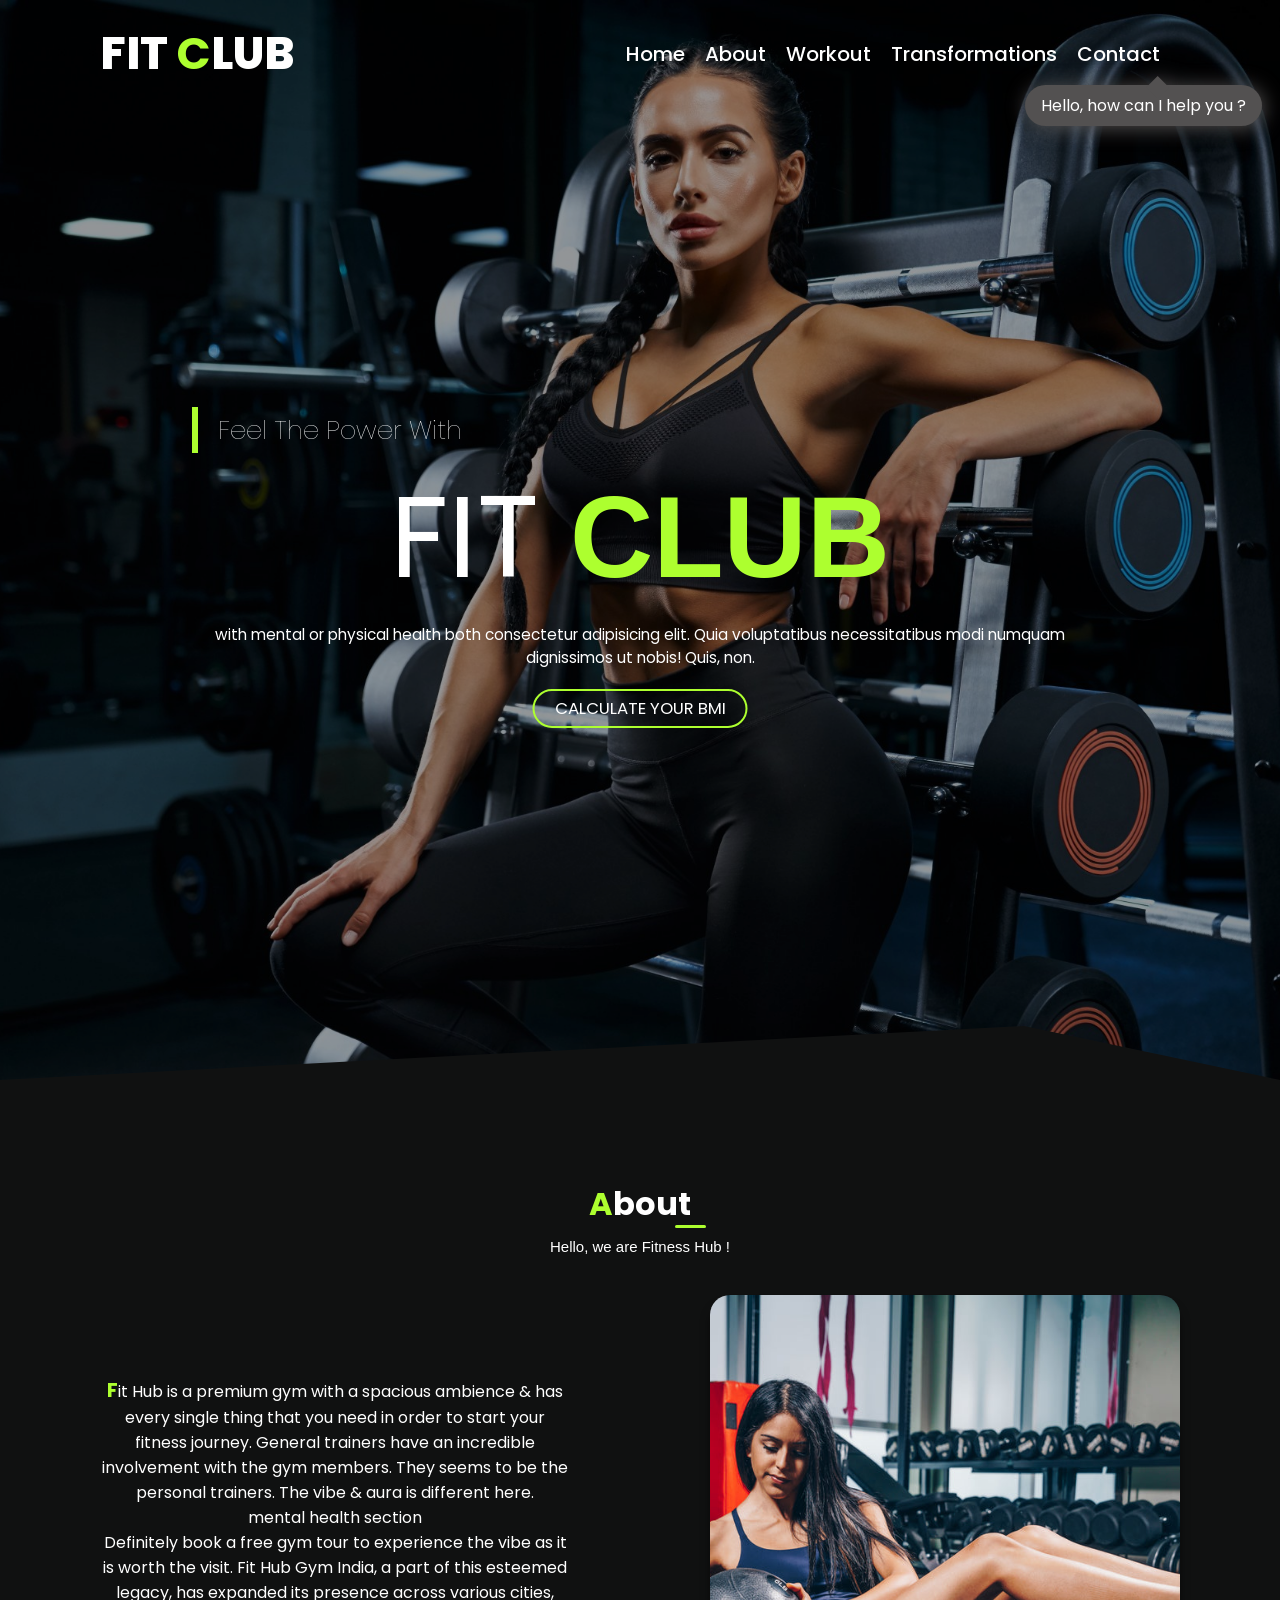
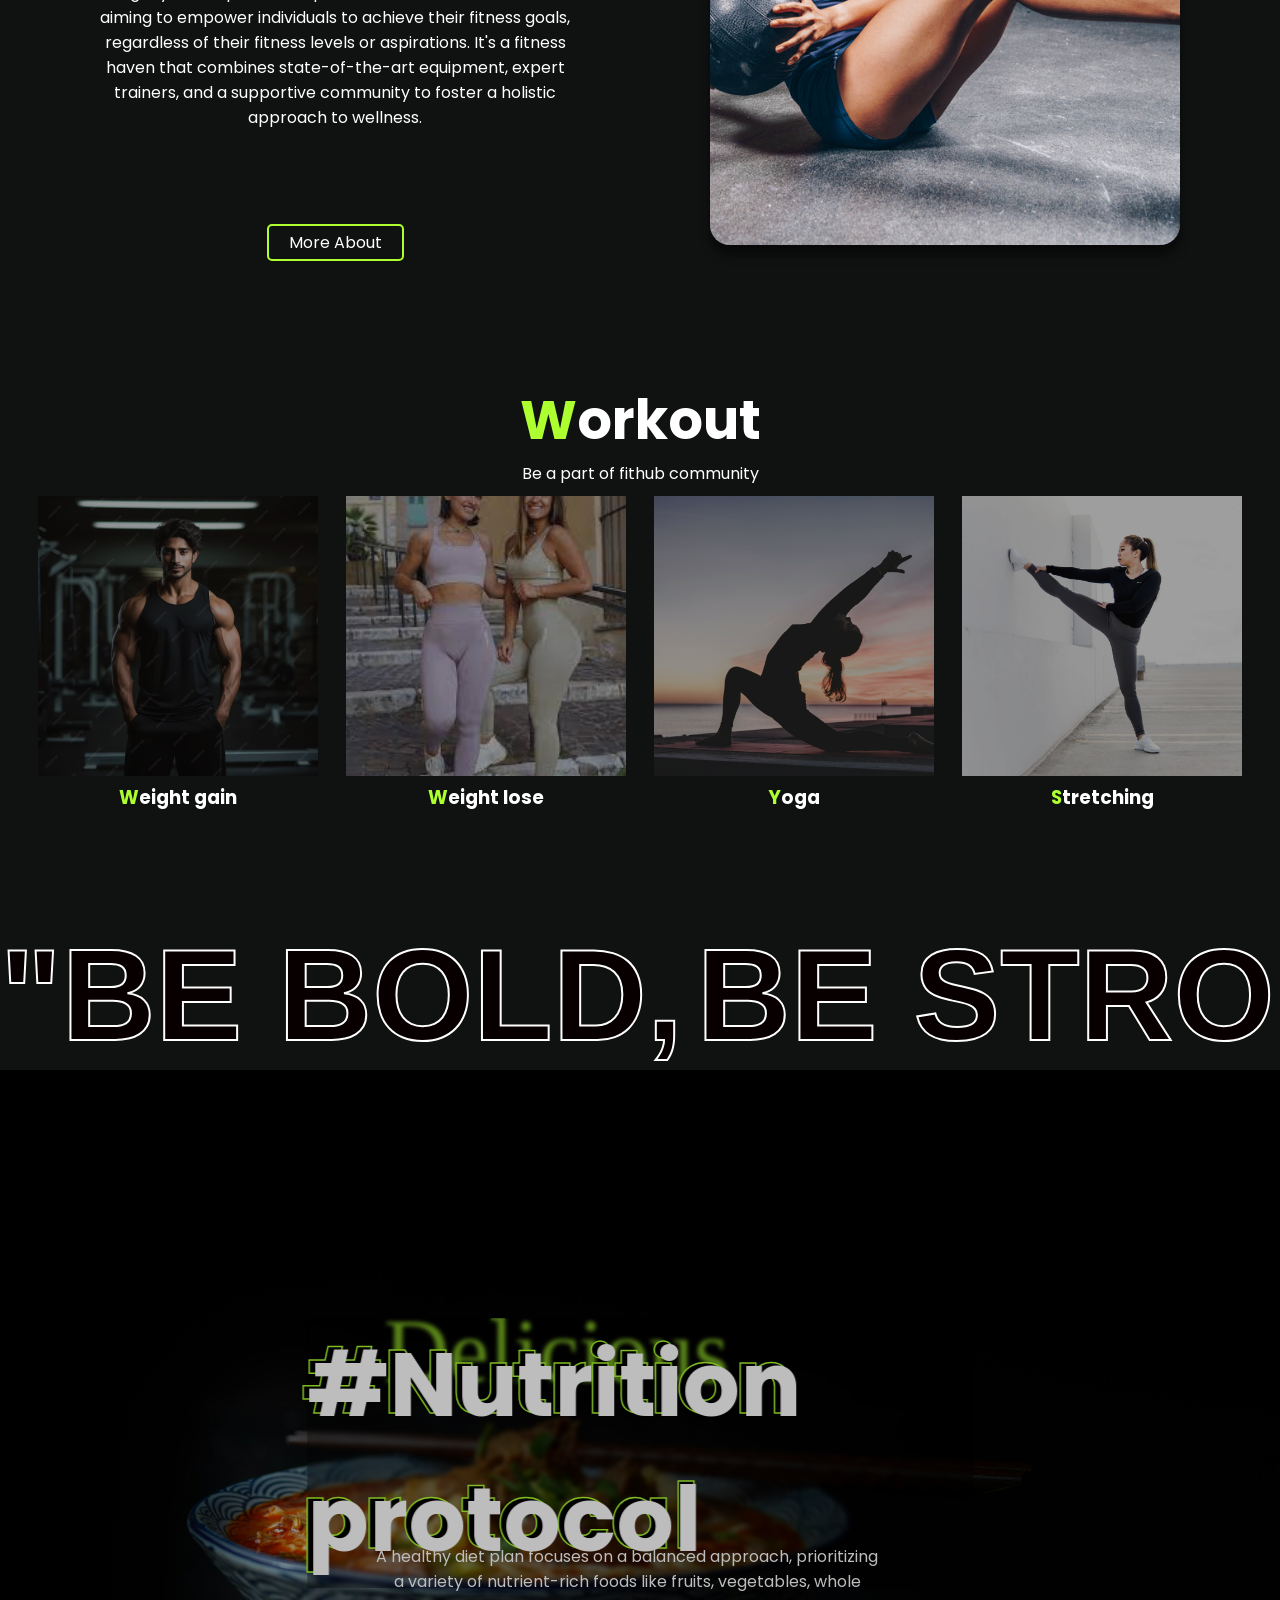
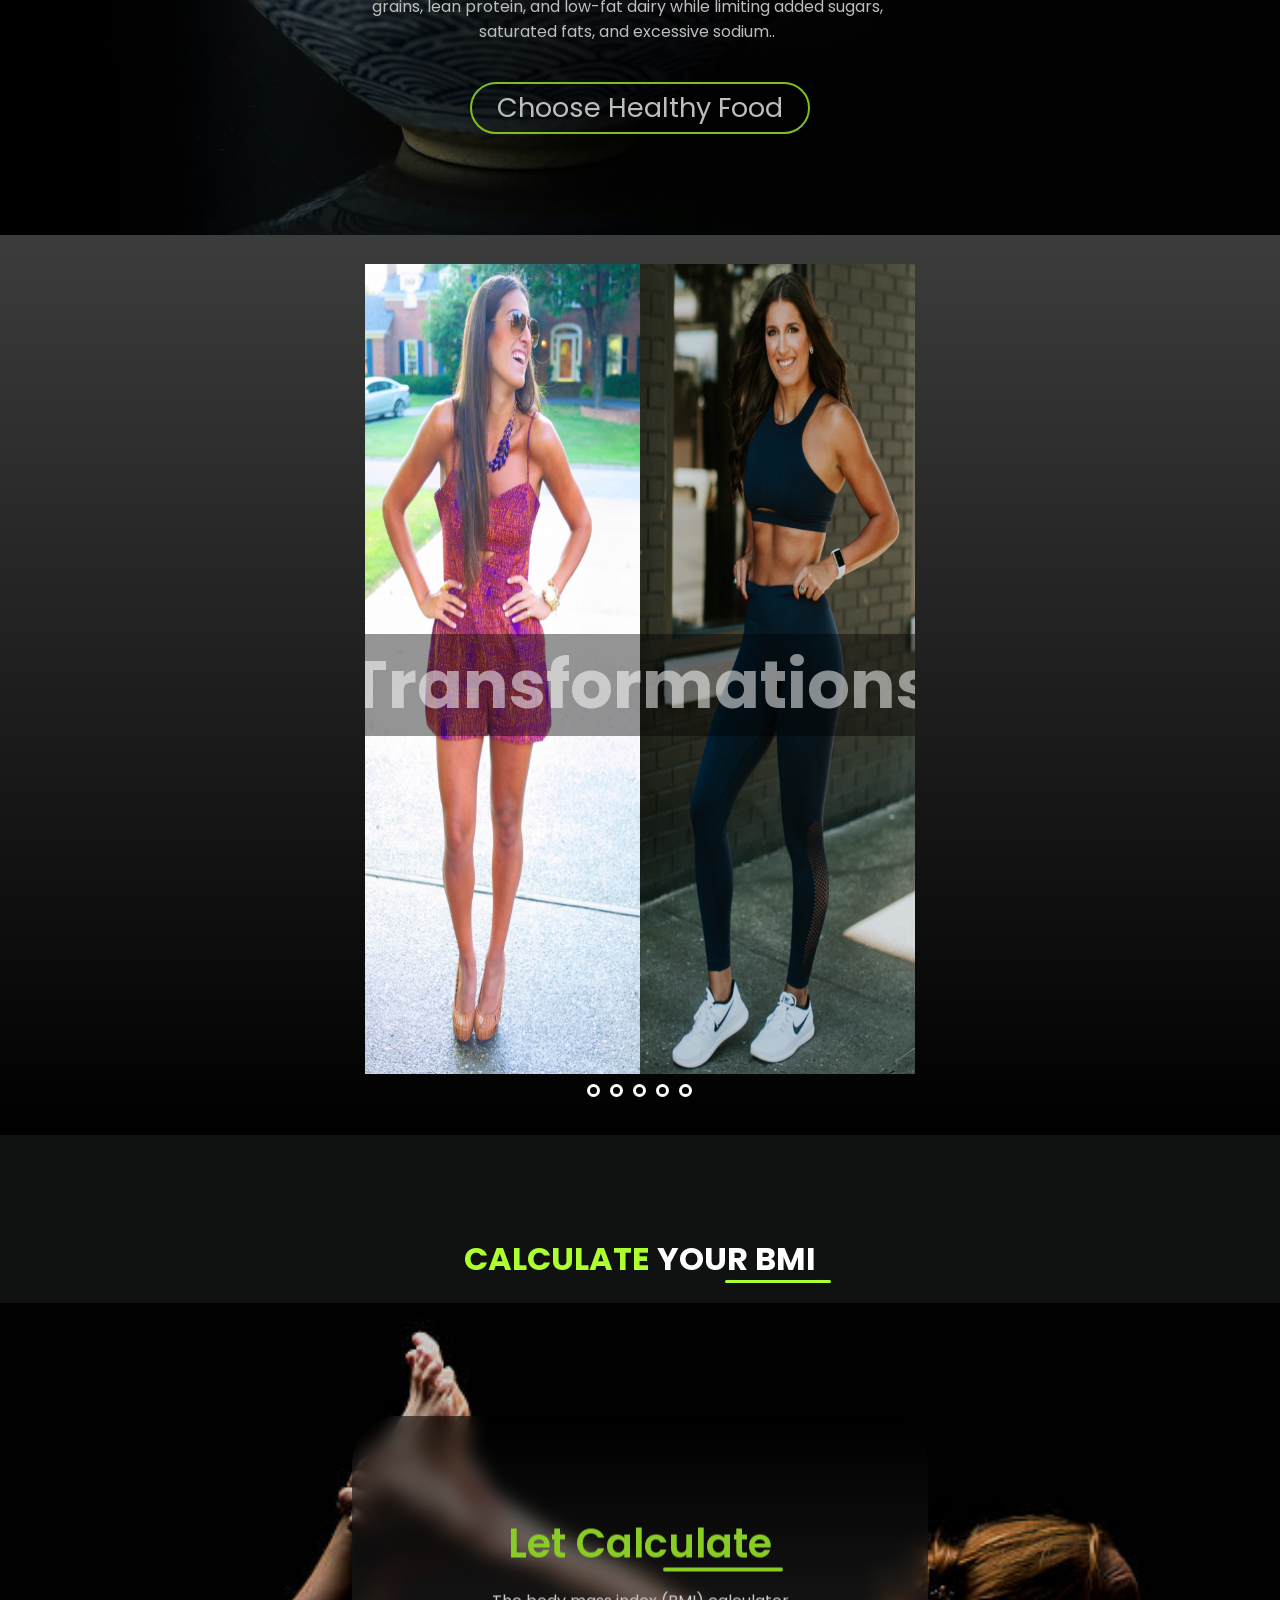
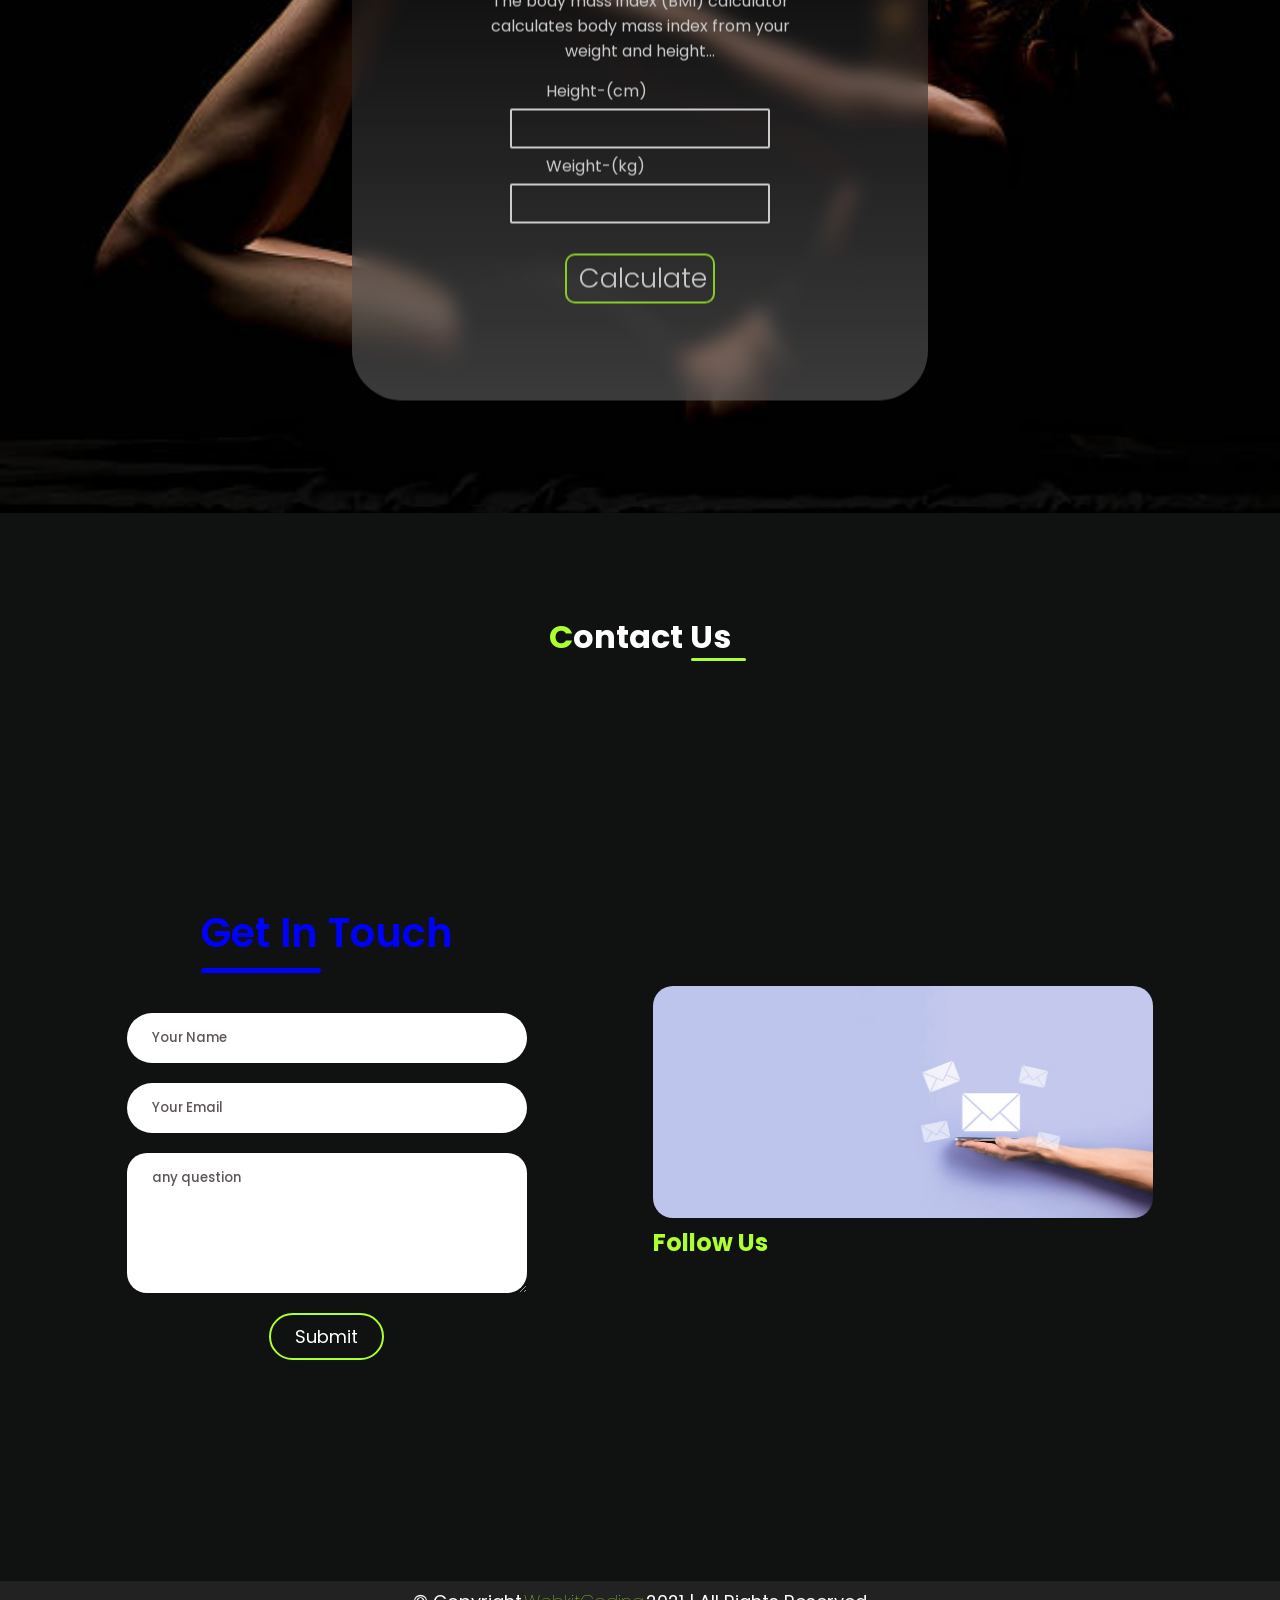
==== commit f06da982: "fitness website" ====
--- a/index.html
+++ b/index.html
@@ -52,17 +52,10 @@
           non.
         </p>
         <a href="#calculate">calculate your bmi</a>
-        <div class="virtual-assistant">
-          <img width="120px" src="ai.png" alt="image" />
-        </div>
+       
       </div>
       <div class="banner"></div>
-      <div class="speak-page">
-        <i id="closespeak" class="ri-close-large-line"></i>
-        <img width="200px" src="ai.png" alt="img" />
-        <h1>Speak Now</h1>
-        <img width="180px" src="voice.gif" alt="img" id="voice" />
-      </div>
+     
       <div class="chat-box">
         <div class="h1">Talk to your own assistant...</div>
         <div class="chat-container"></div>
@@ -73,6 +66,12 @@
       </div>
     </section>
 
+    <div class="speak-page">
+      <i id="closespeak" class="ri-close-large-line"></i>
+      <img width="200px" src="ai.png" alt="img">
+      <h1>Speak Now</h1>
+      <img width="180px" src="voice.gif" alt="img" id="voice">
+    </div>
     <!-- for about  -->
 
     <section id="about" class="about view">
@@ -113,33 +112,11 @@
 
     <!-- for workout   -->
 
-    <section id="workout" class="workout view">
+    <section id="workout" class="workout ">
       <div class="workh1">
         <h1><span>W</span>orkout</h1>
         <p>Be a part of fithub community</p>
         <div class="worktype">
-          <div class="w1">
-            <a href="chest.html"
-              ><img src="chest.jpg" alt="" />
-              <h3><span>C</span>hest Workout</h3></a
-            >
-            <a href="shoulder.html"
-              ><img src="shoulder.webp" alt="" />
-              <h3><span>S</span>houlder Workout</h3></a
-            >
-            <a href="leg.html"
-              ><img src="leg.jpg" alt="" />
-              <h3><span>L</span>eg Workout</h3></a
-            >
-            <a href="back.html"
-              ><img src="back.jpg" alt="" />
-              <h3><span>B</span>ack</h3></a
-            >
-            <a href="biceps.html"
-              ><img src="bicep.jpg" alt="" />
-              <h3><span>B</span>iceps and triceps</h3></a
-            >
-          </div>
           <div class="w2">
             <a href="gain.html"
               ><img src="gain.avif" alt="" />
@@ -153,10 +130,10 @@
               ><img src="yoga.jpg" alt="" />
               <h3><span>Y</span>oga</h3></a
             >
-            <a href="zumbo.html"
+            <!-- <a href="zumbo.html"
               ><img src="zumbo.webp" alt="" />
               <h3><span>Z</span>umbo</h3></a
-            >
+            > -->
             <a href="streching.html"
               ><img src="streching.jpg" alt="" />
               <h3><span>S</span>tretching</h3></a
@@ -165,7 +142,18 @@
         </div>
       </div>
     </section>
-
+    <div id="scroller-1">
+      <div class="scroller-2">
+        <h4>"BE BOLD,</h4>
+        <h4>BE STRONGER,</h4>
+        <h4>BE FIT "</h4>
+      </div>
+      <div class="scroller-2">
+        <h4>BE BOLD,</h4>
+        <h4>BE STRONGER,</h4>
+        <h4>BE FIT "</h4>
+      </div>
+    </div>
     <!-- for diet  -->
 
     <section class="diettopbox">
@@ -184,6 +172,7 @@
     
     
     <!-- for Transformations   -->
+    <section class="transformations" id="transformations">
      <div class="wrapper">
     <div class="slider">
       
@@ -212,7 +201,7 @@
     </div>
     </div>
   </div>
-    
+    </section>
     <!-- for bmi  -->
 
     <section id="calculate" class="calcu_bmi">
@@ -222,15 +211,15 @@
       <div class="calcu-box">
         <div class="blurbox">
           <h2>Let Calculate</h2>
-          <hr />
+          <hr >
           <p class="bmipara">
-            The body index (BMI) calculator calculates body mass index from your
+            The body mass index (BMI) calculator calculates body mass index from your
             weight and height...
           </p>
 
-          <p id="bmip" class="text">Height</p>
+          <p id="bmip" class="text">Height-(cm)</p>
           <input type="text" id="height" />
-          <p class="text">Weight</p>
+          <p class="text">Weight-(kg)</p>
           <input type="text" id="weight" />
           <p id="result"></p>
           <button id="btn" onclick="bmi()">Calculate</button>
@@ -333,6 +322,6 @@
       crossorigin="anonymous"
       referrerpolicy="no-referrer"
     ></script>
-    <script src="script.js"></script>
+    <script src="script.js" ></script>
   </body>
 </html>
--- a/style.css
+++ b/style.css
@@ -116,7 +116,7 @@
   opacity: 0;
   visibility: hidden;
   transition: transform 0.8s ease, opacity 0.3s ease, visibility 0.3s ease;
-  z-index: 99999;
+  z-index: 99999999;
   position: fixed;
 }
 
@@ -125,7 +125,6 @@
   opacity: 1;
   visibility: visible;
 }
-
 
 .chat-container {
   width: 100%;
@@ -740,7 +739,12 @@
   top: 50%;
   left: 50%;
   transform: translate(-50%, -50%);
-  background-color: rgba(172, 255, 47, 0.649); /* Greenyellow with transparency */
+  background-color: rgba(
+    172,
+    255,
+    47,
+    0.649
+  ); /* Greenyellow with transparency */
   color: black;
   font-weight: bold;
   font-size: 20px;
@@ -760,12 +764,11 @@
   filter: brightness(50%);
 }
 
-
 /* for workout  */
 
 .workh1 {
   width: 100%;
-  height: 120vh;
+  height: 60vh;
 }
 .workh1 h1 {
   font-size: 6vh;
@@ -900,10 +903,9 @@
   height: 85vh;
   background-image: url(dietbgfinal.jpg);
   background-size: cover;
-  background-position:bottom;
+  background-position: bottom;
   filter: brightness(74%);
   z-index: 5;
-  
 }
 .dietpage h2 {
   text-align: center;
@@ -926,7 +928,6 @@
   left: 50%;
   transform: translate(-50%, -50%);
   width: 52%;
-  
 }
 .dietpage h1::before {
   content: "#Nutrition protocal";
@@ -936,7 +937,6 @@
   color: black;
   -webkit-text-stroke: 1.5px greenyellow;
   z-index: -1;
-  
 }
 .dietpage p {
   width: 40%;
@@ -963,78 +963,522 @@
   color: black;
   font-weight: 500;
 }
-
-
+.diet1 {
+  position: relative;
+  width: 100%;
+  height: 784vh;
+  background-image: url(diet5.jpg);
+  background-size: cover;
+  background-position: center;
+  background-attachment: fixed;
+}
+
+.foodicons h1 {
+  color: greenyellow;
+}
+.foodicons {
+  height: 75vh;
+  width: 40%;
+  background-color: rgba(0, 0, 0, 0.563);
+  position: absolute;
+  top: 10.5%;
+  left: 50%;
+  transform: translateX(-50%);
+  display: flex;
+  flex-direction: column;
+  align-items: center;
+  border-radius: 50px;
+  justify-content: center;
+}
+.foodicons input {
+  background-color: transparent;
+  border: 2px solid burlywood;
+  border-radius: 5px;
+  color: white;
+  padding-top: 5px;
+  width: 230px;
+}
+#result-cal {
+  color: rgb(248, 127, 5);
+  padding: 0.5rem;
+  width: 100%;
+}
+
+.foodicons p {
+  width: 90%;
+  text-align: center;
+  padding-top: 20px;
+}
+.foodicons h5 {
+  padding-top: 10px;
+  margin-left: 10px;
+}
+.gender-select {
+  width: 230px;
+  padding: 5px;
+  border-radius: 5px;
+  text-align: center;
+  color: white;
+  background-color: transparent;
+  border: 2px solid burlywood;
+  appearance: none;
+}
+.gender-container label {
+  padding-top: 10px;
+  margin-left: 6px;
+  font-weight: 600;
+}
+.gender-select option {
+  background-color: black;
+  color: white;
+}
+
+.gender-container {
+  padding-bottom: 15px;
+}
+.gender-container {
+  display: flex;
+  flex-direction: column;
+}
+.btndiet {
+  padding: 4px 21px;
+  font-size: 2.5vh;
+  font-weight: 500;
+  color: white;
+  background-color: rgba(255, 68, 0, 0.329);
+  border: none;
+  border-radius: 10px;
+}
+.btndiet:hover {
+  background-color: transparent;
+}
+.diet2 {
+  width: 92%;
+  height: 154vh;
+  background-color: rgba(64, 57, 57, 0.499);
+  backdrop-filter: blur(10px);
+  position: absolute;
+  top: 2%;
+  left: 50%;
+  transform: translateX(-50%);
+}
+.dietbg1 img {
+  width: 10%;
+  position: absolute;
+  top: 4%;
+  left: 45%;
+}
+.diet2 h2 {
+  font-family: cursive;
+  display: flex;
+  justify-content: center;
+  font-size: 9vh;
+  line-height: 65px;
+}
+#h2diet {
+  margin-top: 11.5%;
+}
+#dietpara1 {
+  text-align: center;
+  letter-spacing: 2px;
+}
+#line1 {
+  border: none;
+  width: 52px;
+  height: 3px;
+  background-color: greenyellow;
+  border-radius: 10px;
+  position: absolute;
+  left: 40%;
+  top: 25.2%;
+}
+#line2 {
+  border: none;
+  width: 52px;
+  height: 3px;
+  background-color: greenyellow;
+  border-radius: 10px;
+  position: absolute;
+  left: 56%;
+  top: 25.2%;
+}
+.diet2 h1 {
+  text-align: center;
+  font-size: 11vh;
+  text-transform: uppercase;
+  color: greenyellow;
+  font-weight: 100;
+  letter-spacing: 2px;
+  font-family: Impact, Haettenschweiler, "Arial Narrow Bold", sans-serif;
+}
+#dietpara2 {
+  display: flex;
+  justify-content: center;
+  font-size: 2.5vh;
+  width: 70%;
+  text-align: center;
+  position: absolute;
+  left: 15%;
+}
+#dietimg2 {
+  position: absolute;
+  top: 20%;
+  left: 74%;
+  width: 8%;
+  height: auto;
+}
+.diet3 {
+  width: 100%;
+  height: 596vh;
+  background-image: linear-gradient(
+    to right,
+    rgba(128, 128, 128, 0.085),
+    rgba(172, 255, 47, 0.178)
+  );
+  position: absolute;
+  top: 24%;
+  display: flex;
+}
+.dietleft {
+  width: 75%;
+  height: 596vh;
+  padding: 60px 100px 80px 400px;
+}
+.dietright {
+  width: 25%;
+  height: 596vh;
+}
+#dietimg1 {
+  width: 24%;
+  height: 52vh;
+  object-fit: cover;
+  position: absolute;
+  top: 21%;
+  border-radius: 20px;
+}
+.key1 h1 {
+  font-family: Arial, Helvetica, sans-serif;
+  font-size: 7vh;
+  color: greenyellow;
+  letter-spacing: -2px;
+}
+.key1 h5 {
+  font-family: Arial, Helvetica, sans-serif;
+  font-size: 2.7vh;
+  font-weight: 600;
+  padding-top: 20px;
+}
+.key1 p {
+  padding-top: 10px;
+}
+
+.key1-1 h1 {
+  font-family: Arial, Helvetica, sans-serif;
+  font-size: 7vh;
+  color: greenyellow;
+  letter-spacing: -2px;
+  padding-top: 70px;
+}
+.key1-1 h3 {
+  font-family: Arial, Helvetica, sans-serif;
+  font-size: 2.7vh;
+  font-weight: 600;
+  padding-top: 20px;
+}
+.key1-1 p {
+  padding-top: 10px;
+}
+.key1-2 h1 {
+  font-family: Arial, Helvetica, sans-serif;
+  font-size: 7vh;
+  color: greenyellow;
+  letter-spacing: -2px;
+  padding-top: 70px;
+}
+.key1-2 h5 {
+  font-family: Arial, Helvetica, sans-serif;
+  font-size: 2.7vh;
+  font-weight: 600;
+  padding-top: 20px;
+}
+.key2 h1 {
+  font-family: Arial, Helvetica, sans-serif;
+  font-size: 7vh;
+  color: greenyellow;
+  letter-spacing: -2px;
+  padding-top: 70px;
+}
+.key2 h5 {
+  font-family: Arial, Helvetica, sans-serif;
+  font-size: 2.7vh;
+  font-weight: 600;
+  padding-top: 20px;
+}
+.key2 ul {
+  padding-top: 20px;
+}
+.key2 ul li {
+  padding-top: 10px;
+  list-style-type: circle;
+}
+.key2 p {
+  padding-top: 10px;
+}
+.key3 h1 {
+  font-family: Arial, Helvetica, sans-serif;
+  font-size: 7vh;
+  color: greenyellow;
+  letter-spacing: -2px;
+  padding-top: 70px;
+}
+.key3 h5 {
+  font-family: Arial, Helvetica, sans-serif;
+  font-size: 2.7vh;
+  font-weight: 600;
+  padding-top: 20px;
+}
+.key3 ul {
+  padding-top: 20px;
+}
+.key3 ul li {
+  padding-top: 10px;
+  list-style-type: circle;
+}
+.key3 p {
+  padding-top: 10px;
+}
+.key4 h1 {
+  font-family: Arial, Helvetica, sans-serif;
+  font-size: 7vh;
+  color: greenyellow;
+  letter-spacing: -2px;
+  padding-top: 70px;
+}
+.key4 h5 {
+  font-family: Arial, Helvetica, sans-serif;
+  font-size: 2.7vh;
+  font-weight: 600;
+  padding-top: 20px;
+}
+.key4 p {
+  padding-top: 10px;
+}
+.key5 h1 {
+  font-family: Arial, Helvetica, sans-serif;
+  font-size: 7vh;
+  color: greenyellow;
+  letter-spacing: -2px;
+  padding-top: 70px;
+}
+.key5 h5 {
+  font-family: Arial, Helvetica, sans-serif;
+  font-size: 2.7vh;
+  font-weight: 600;
+  padding-top: 20px;
+}
+.key5 p {
+  padding-top: 10px;
+}
+.key6 h1 {
+  font-family: Arial, Helvetica, sans-serif;
+  font-size: 7vh;
+  color: greenyellow;
+  letter-spacing: -2px;
+  padding-top: 70px;
+}
+.key6 h5 {
+  font-family: Arial, Helvetica, sans-serif;
+  font-size: 2.7vh;
+  font-weight: 600;
+  padding-top: 20px;
+}
+.key6 p {
+  padding-top: 10px;
+}
+.key7 h1 {
+  font-family: Arial, Helvetica, sans-serif;
+  font-size: 7vh;
+  color: greenyellow;
+  letter-spacing: -2px;
+  padding-top: 70px;
+}
+.key7 h5 {
+  font-family: Arial, Helvetica, sans-serif;
+  font-size: 2.7vh;
+  font-weight: 600;
+  padding-top: 20px;
+}
+.key7 p {
+  padding-top: 10px;
+}
 /* for transformation   */
-#trah1{
+#trah1 {
   position: absolute;
   top: 50%;
   left: 50%;
-  transform: translate(-50%,-50%);
+  transform: translate(-50%, -50%);
   font-size: 5vh;
   background-color: rgba(0, 0, 0, 0.415);
- text-decoration: none;
- color: #ffffff86;
-}
-
-.wrapper{
+  text-decoration: none;
+  color: #ffffff86;
+}
+
+.wrapper {
   width: 100%;
   height: 100vh;
   display: flex;
   align-items: center;
   justify-content: center;
-  background-image:linear-gradient(rgba(128, 128, 128, 0.389),black);
-}
-
-.slider{
-  width: 43% ;
+  background-image: linear-gradient(rgba(128, 128, 128, 0.389), black);
+}
+
+.slider {
+  width: 43%;
   position: relative;
   overflow: hidden;
 }
-.images{
-  display: flex;
-  width: 100%;
-}
-.images img{
+.images {
+  display: flex;
+  width: 100%;
+}
+.images img {
   height: 90vh;
   width: 100%;
   transition: all 0.15s ease;
 }
-.images input{
+.images input {
   display: none;
-} 
-.dots{
+}
+.dots {
   display: flex;
   justify-content: center;
   margin: 5px;
 }
-.dots label{
+.dots label {
   height: 13px;
   width: 13px;
   border-radius: 50%;
   border: solid white 3px;
   cursor: pointer;
   transition: all 0.15s ease;
-  margin:5px;
-}
-.dots label:hover{
-  background:greenyellow;
-}
-#img1:checked ~ .m1{
+  margin: 5px;
+}
+.dots label:hover {
+  background: greenyellow;
+}
+#img1:checked ~ .m1 {
   margin-left: 0;
 }
-#img2:checked ~ .m2{
+#img2:checked ~ .m2 {
   margin-left: -100%;
 }
-#img3:checked ~ .m3{
+#img3:checked ~ .m3 {
   margin-left: -200%;
 }
-#img4:checked ~ .m4{
+#img4:checked ~ .m4 {
   margin-left: -300%;
 }
-#img5:checked ~ .m5{
+#img5:checked ~ .m5 {
   margin-left: -400%;
 }
+.transform {
+  width: 100%;
+  height: 300vh;
+  position: relative;
+}
+.transform1 {
+  width: 100%;
+  height: 85vh;
+  position: absolute;
+  top: 5%;
+}
+.transform1 video {
+  width: 100%;
+  height: 75vh;
+  object-fit: cover;
+}
+.transform1 h1 {
+  font-size: 15vh;
+  position: absolute;
+  top: 30%;
+  left: 8%;
+}
+.transform2 {
+  width: 100%;
+  height: 200vh;
+  display: flex;
+  position: absolute;
+  top: 35%;
+}
+.transform2right {
+  width: 30%;
+  height: 200vh;
+  /* background-color: rgba(11, 244, 11, 0.5); */
+  display: flex;
+  align-items:center;
+  justify-content: space-evenly;
+
+}
+.transform2right img{
+  width: 95%;
+  height: 50vh;
+  object-fit: cover;
+  border-radius: 20px;
+
+}
+.transform2right li{
+  list-style: none;
+  padding: 50px 0;
+}
+.tra:hover{
+  color: greenyellow;
+}
+
+.tra1{
+  position: absolute;
+  top: 15%;
+}
+.tra2{
+  position: absolute;
+  top: 48%;
+}
+.tra3{
+  position: absolute;
+  top: 79%;
+}
+.tra{
+  left: 77%;
+  text-align: center;
+}
+.transform2left {
+  width: 70%;
+  height: 200vh;
+  /* background-color: aqua; */
+  top: 20%;
+  padding: 60px 60px 0px 200px;
+}
+.transform2left h1 {
+  font-size: 7vh;
+  letter-spacing: -4px;
+  font-family: system-ui, -apple-system, BlinkMacSystemFont, "Segoe UI", Roboto,
+    Oxygen, Ubuntu, Cantarell, "Open Sans", "Helvetica Neue", sans-serif;
+  font-weight: 600;
+  text-transform: uppercase;
+  line-height: 50px;
+  color: rgba(172, 255, 47, 0.723);
+}
+.transform2left h2 {
+  font-size: 5vh;
+  color: rgba(255, 68, 0, 0.767);
+}
+.transform2left p {
+  padding: 40px;
+}
+#lasth1 {
+  font-size: 5vh;
+  letter-spacing: -2px;
+}
+
 /* for bmi  */
 
 .calcu-box h2 {
@@ -1054,19 +1498,18 @@
   margin-bottom: 20px;
   position: absolute;
   left: 54%;
-  top:26%;
+  top: 26%;
 }
 .calcu-box {
-background-image:url(bmibg3.jpg);
-background-size: cover;
-background-position: center;
-filter: brightness(80%);
-width: 100%;
-height: 90vh;
-position: relative;
-
-}
-.blurbox{
+  background-image: url(bmibg3.jpg);
+  background-size: cover;
+  background-position: center;
+  filter: brightness(80%);
+  width: 100%;
+  height: 90vh;
+  position: relative;
+}
+.blurbox {
   display: flex;
   flex-direction: column;
   align-items: center;
@@ -1077,46 +1520,50 @@
   transform: translate(-50%, -50%);
   height: 65vh;
   width: 45%;
-  background-image: linear-gradient(rgba(0, 0, 0, 0.523), rgba(128, 128, 128, 0.571));
+  background-image: linear-gradient(
+    rgba(0, 0, 0, 0.523),
+    rgba(128, 128, 128, 0.571)
+  );
   backdrop-filter: blur(10px);
   border-radius: 50px;
 }
-.bmipara{
+.bmipara {
   width: 60%;
   text-align: center;
   margin-top: 10px;
 }
-#bmip{
+#bmip {
   margin-top: 10px;
 }
-.text{
+.text {
   margin-left: 90px;
   padding: 5px;
   color: white;
 }
-#height, #weight{
+#height,
+#weight {
   border: 2px solid white;
   width: 260px;
   background-color: transparent;
   border-radius: 2px;
   outline: none;
-  font-weight:20px ;
+  font-weight: 20px;
   color: white;
   padding: 8px;
 }
-#height:hover{
+#height:hover {
   border: 1px solid greenyellow;
   box-shadow: 2px 2px 20px greenyellow;
 }
- #weight:hover{
+#weight:hover {
   border: 1px solid greenyellow;
   box-shadow: 2px 2px 20px greenyellow;
 }
-#result{
+#result {
   color: greenyellow;
   padding: 10px;
 }
-#btn{
+#btn {
   font-size: 3vh;
   font-weight: 300;
   margin-top: 10px;
@@ -1128,12 +1575,14 @@
   border-radius: 10px;
   border: 2px solid greenyellow;
 }
-#btn:hover{
-  background-image: linear-gradient(rgba(0, 0, 0, 0.523), rgba(128, 128, 128, 0.571));
+#btn:hover {
+  background-image: linear-gradient(
+    rgba(0, 0, 0, 0.523),
+    rgba(128, 128, 128, 0.571)
+  );
   color: black;
   font-weight: 400;
 }
-
 
 /* for contact    */
 
@@ -1191,7 +1640,7 @@
 .contact-left button {
   display: flex;
   align-items: center;
-  padding: 12px 24px;
+  padding: 8px 24px;
   font-size: 18px;
   color: #fff;
   gap: 10px;
@@ -1265,11 +1714,13 @@
   height: 40px;
   width: 100%;
   background: #222;
-  text-align: center;
   font-size: 18px;
+  display: flex;
+  align-items: center;
+  justify-content: center;
 }
 .copyright a {
-  color: var(--prime);
+  color: greenyellow;
   text-decoration: none;
   margin: 0 2px;
   font-weight: lighter;
@@ -1320,8 +1771,7 @@
   height: 86%;
   position: absolute;
   left: 50%;
-  top: 13%;
-  transform: translateX(-50%);
+  top: 20%;
   background-color: transparent;
   padding: 30px;
   backdrop-filter: blur(5px);
@@ -1430,3 +1880,113 @@
   font-size: 18px;
   padding: 10px 20px;
 }
+#scroller {
+  overflow-x: auto;
+  overflow-y: hidden;
+  white-space: nowrap;
+  position: relative;
+  z-index: 10;
+  top: 21.5%;
+}
+
+#scroller::-webkit-scrollbar {
+  display: none;
+}
+
+.scroller-1 {
+  display: inline-block;
+  white-space: nowrap;
+  animation-name: scroll;
+  animation-duration: 30s;
+  animation-timing-function: linear;
+  animation-iteration-count: infinite;
+}
+
+#scroller h4 {
+  display: inline-block;
+  font-size: 130px;
+  font-weight: 900;
+  font-family: "Franklin Gothic Medium", "Arial Narrow", Arial, sans-serif;
+  margin-right: 10px;
+  gap: 15px;
+  color: rgb(8, 0, 0);
+  transition: all linear 0.5s;
+  -webkit-text-stroke: 2px white;
+}
+
+#scroller h4:hover {
+  color: greenyellow;
+  -webkit-text-stroke: greenyellow;
+}
+
+@keyframes scroll {
+  from {
+    transform: translateX(0);
+  }
+
+  to {
+    transform: translateX(-100%);
+  }
+}
+
+
+#scroller-1 {
+  overflow-x: auto;
+  overflow-y: hidden;
+  white-space: nowrap;
+  position: relative;
+  z-index: 10;
+  top: 0;
+}
+
+#scroller-1::-webkit-scrollbar {
+  display: none;
+}
+
+.scroller-2 {
+  display: inline-block;
+  white-space: nowrap;
+  animation-name: scroll;
+  animation-duration: 30s;
+  animation-timing-function: linear;
+  animation-iteration-count: infinite;
+}
+
+#scroller-1 h4 {
+  display: inline-block;
+  font-size: 130px;
+  font-weight: 900;
+  font-family: "Franklin Gothic Medium", "Arial Narrow", Arial, sans-serif;
+  margin-right: 10px;
+  gap: 15px;
+  color: rgb(8, 0, 0);
+  transition: all linear 0.5s;
+  -webkit-text-stroke: 2px white;
+}
+
+#scroller-1 h4:hover {
+  color: greenyellow;
+  -webkit-text-stroke: greenyellow;
+}
+
+@keyframes scroll {
+  from {
+    transform: translateX(0);
+  }
+
+  to {
+    transform: translateX(-100%);
+  }
+}
+
+
+
+/* for camera  */
+
+#defaultCanvas0 { /* p5.js canvas (PoseNet) */
+  border-radius: 50px;
+  position: absolute;
+  left: 30%;
+  top: 24%;
+  transform: translateX(-50%);
+}
